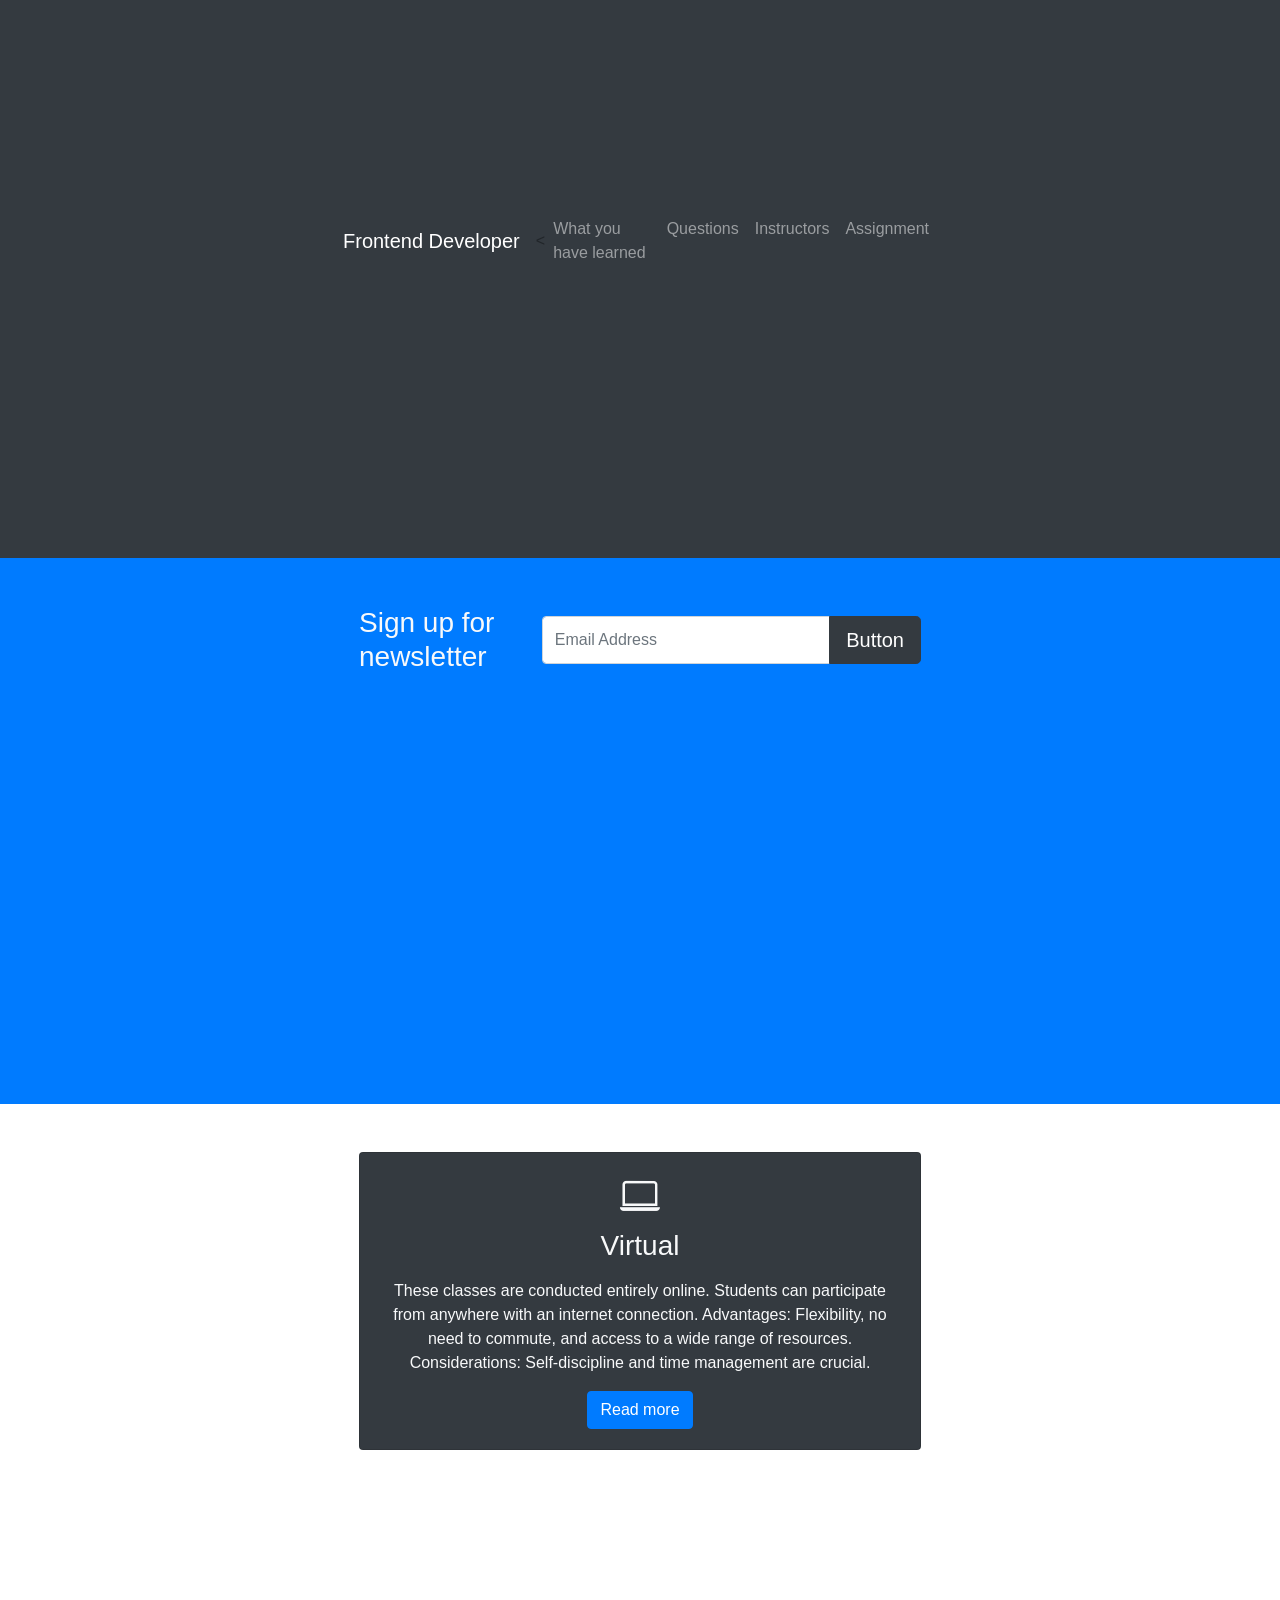
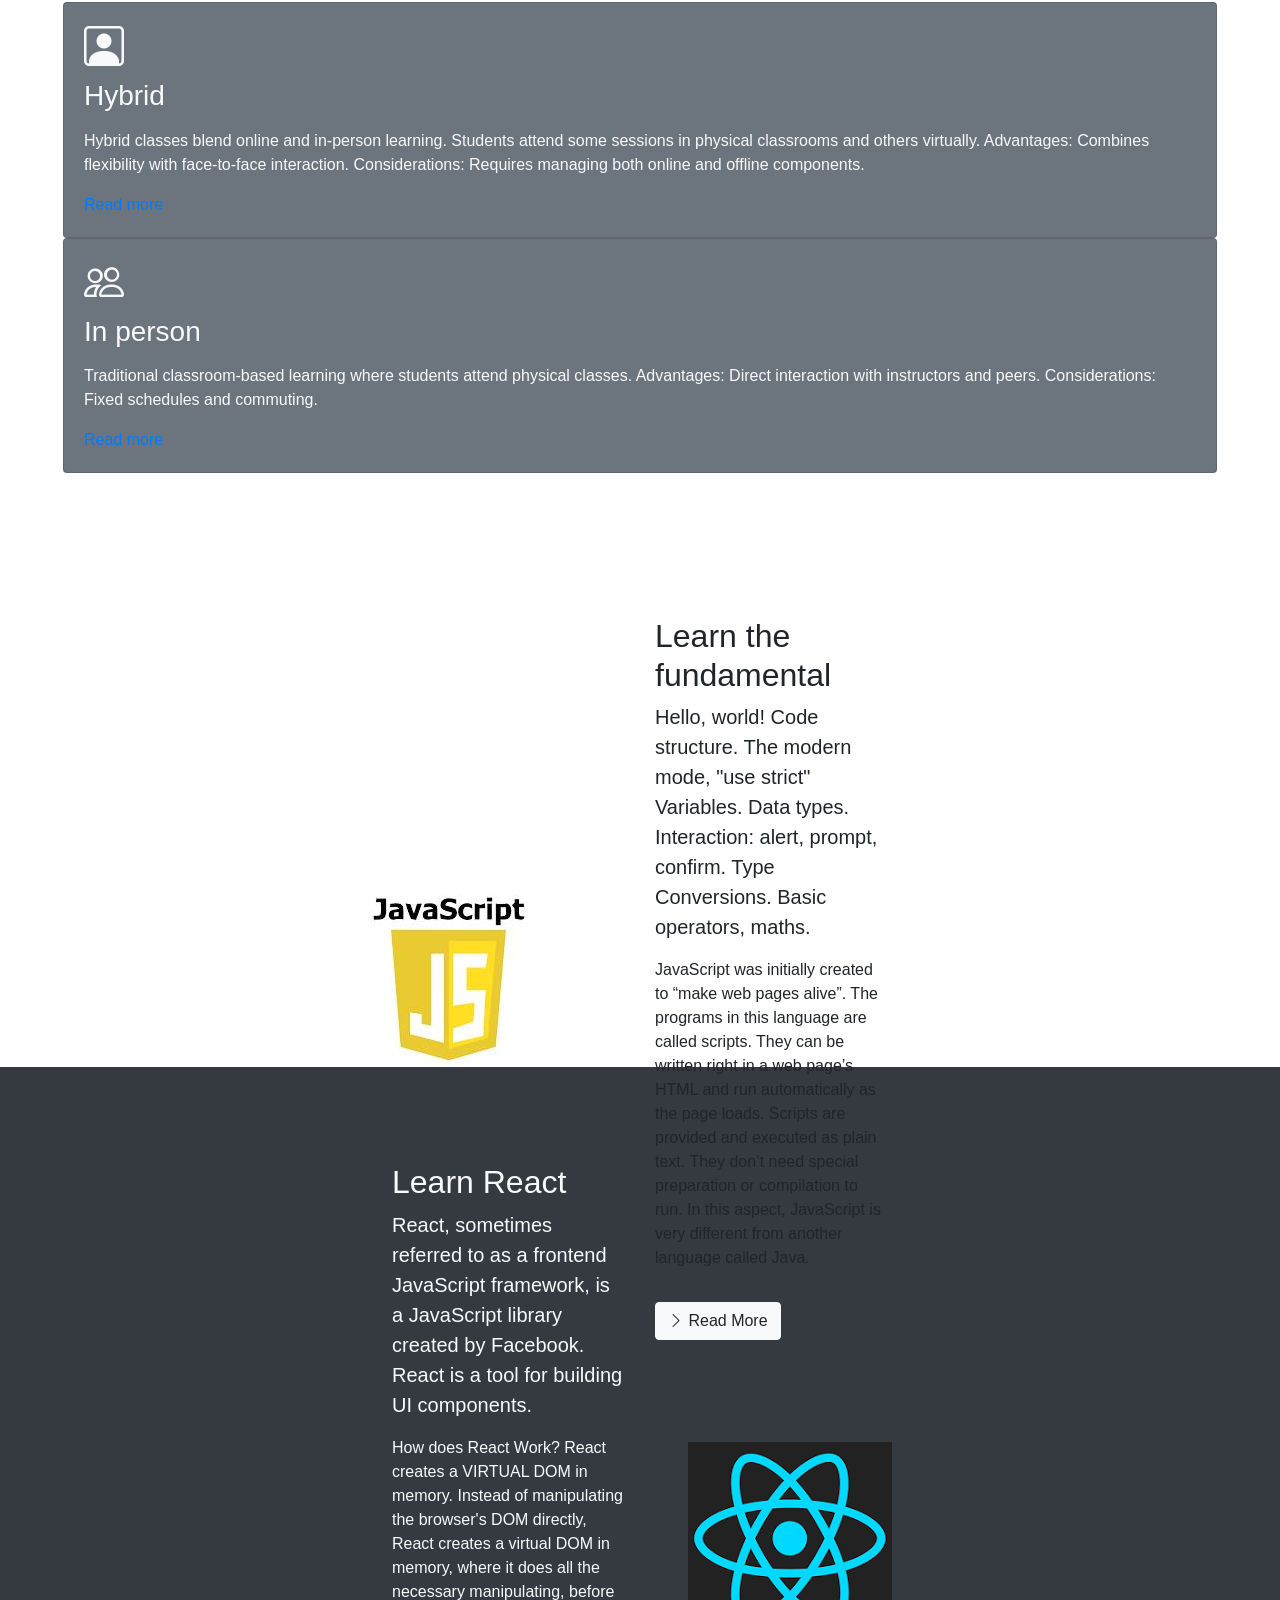
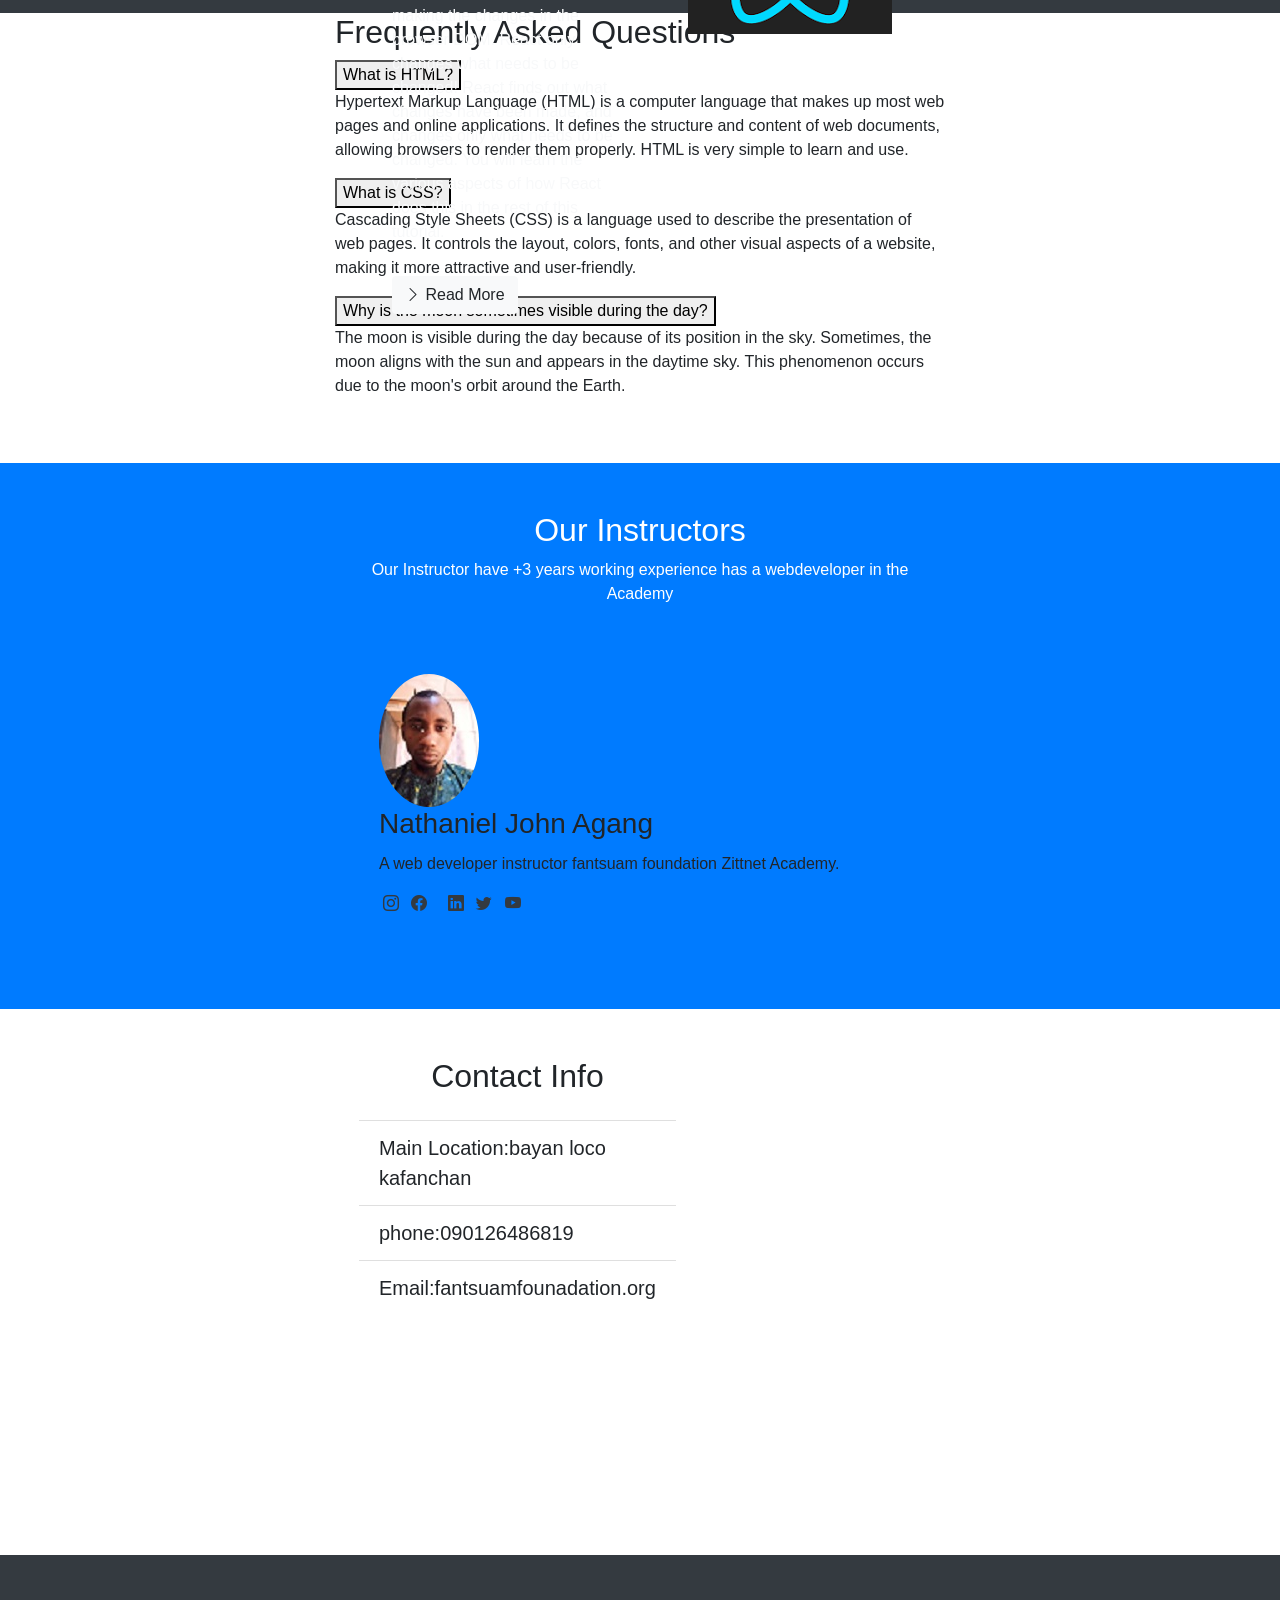
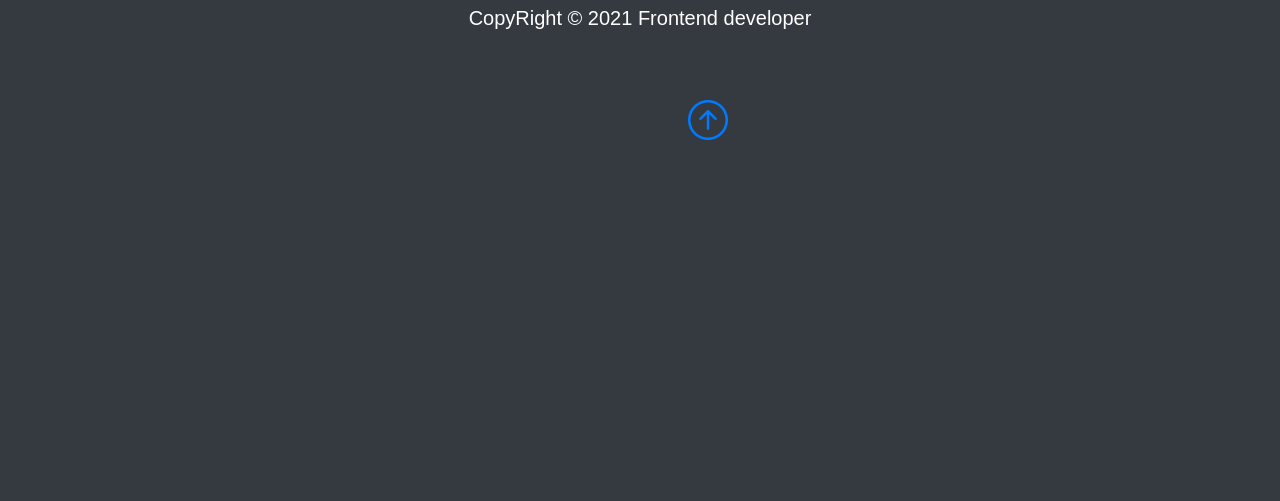
==== index.html @ c85d29e9 "Update index.html" ====
<!DOCTYPE html>
<html lang="en">
<head>
    <meta charset="UTF-8">
    <meta name="viewport" content="width=device-width, initial-scale=1.0">
    <link rel="stylesheet" href="https://cdn.jsdelivr.net/npm/bootstrap@4.1.3/dist/css/bootstrap.min.css" integrity="sha384-MCw98/SFnGE8fJT3GXwEOngsV7Zt27NXFoaoApmYm81iuXoPkFOJwJ8ERdknLPMO" crossorigin="anonymous">
<link rel="stylesheet" href="https://cdn.jsdelivr.net/npm/bootstrap-icons@1.3.0/font/bootstrap-icons.css">
    <link rel="stylesheet" href="style.css">
    <title>My First webpage</title>
</head>
<body>
    <nav class="navbar navbar-expand-lg bg-dark navbar-dark py-3 fixed-top">
        <div class="container">
            <a href="#" class="navbar-brand">Frontend Developer</a>
            <
            <div  id="navmenu">
                <ul class="navbar-nav ms-auto">
                    <li class="nav-item">
                        <a href="#learn" class="nav-link">What you have learned</a>
                    </li>
                    <li class="nav-item">
                        <a href="#Questions" class="nav-link">Questions</a>
                    </li>
                    <li class="nav-item">
                        <a href="#Instructors" class="nav-link">Instructors</a>
                    </li>
                     <li class="nav-item">
                        <a href="ASSIGNMENT.docx" class="nav-link">Assignment</a>
                    </li>
                </li>
                </ul>
            </div>
        </div>
    </nav>

    <Section class="bg-dark text-light p-5 p-lg-0 pt-lg-5 text-center text-sm-start">
        <div class="container">
            <div class="d-sm-flex align-items-center justify-content-between">
                <di>
                    <h1>Become a <span class="text-warning">Web Developer</span> </h1>
               <p class="lead">We focus on teaching students the fundamental of  the latest and great technologies to prepare on their first dev role</p>
               <a class="btn btn-primary btn-lg my-4 " data-bs-toggle="modal" href="studen-register-form.html">Start enrollment</a>
            </di>
                <img  class="img-fluid w-50 d-none d-sm-block" src="computer.jpg">
            </div>
            
        </div>
    </Section>
    <section class="bg-primary text-light p-5">
        <div class="container">
            <div class="d-md-flex justify-content-between align-items-center">
                <h3 class="mb-3 mb-md-0">Sign up for newsletter</h3>
                <div class="input-group news-input">
                    <input type="text" class="form-control" placeholder="Email Address">
                    <div class="input-group-append">
                      <button class="btn btn-dark btn-lg" type="button" >Button</button>
                    </div>
            </div>
        </div>
    </section>
    <section class="p-5">
        <div class="container">
            <div class="row text-center g-10">
                <div class="col md">
                    <div class="card bg-dark text-light">
                        <div class="card-body">
                            <div class="h1">
                                <i class="bi bi-laptop mb-3"></i>
                            </div>
                            <h3 class="card-title mb-3">Virtual</h3>
                            <p class="card-text">
                                These classes are conducted entirely online. Students can participate from anywhere with an internet connection.
    Advantages: Flexibility, no need to commute, and access to a wide range of resources.
    Considerations: Self-discipline and time management are crucial.
                            </p>
                            <a href="#"class="btn btn-primary">Read more</a>
                        </div>
                    </div>
                    </div>
    
                        </div>
                    </div>
                </div>
                <div class="col md">
                    <div class="card bg-secondary text-light">
                        <div class="card-body">
                            <div class="h1">
                                <i class="bi bi-person-square mb-3"></i>
                            </div>
                            <h3 class="card-title mb-3">Hybrid</h3>
                            <p class="card-text">
                                Hybrid classes blend online and in-person learning. Students attend some sessions in physical classrooms and others virtually.
Advantages: Combines flexibility with face-to-face interaction.
Considerations: Requires managing both online and offline components.
                            </p>
                            <a href=" class="btn btn-dark">Read more</a>
                        </div>
                    </div>
                    </div>
                </div>

                        </div>
                    </div>
                </div>
                <div class="col md">
                    <div class="card bg-secondary text-light">
                        <div class="card-body">
                            <div class="h1">
                                <i class="bi bi-people mb-3"></i>
                            </div>
                            <h3 class="card-title mb-3">In person</h3>
                            <p class="card-text">
                                Traditional classroom-based learning where students attend physical classes.
Advantages: Direct interaction with instructors and peers.
Considerations: Fixed schedules and commuting.
                            </p>
                            <a href=" class="btn btn-dark">Read more</a>

                        </div>
                    </div>
                </div>
            </div>
        </div> 
    </section>
    <section id="learn" class="p-5">
<div class="container">
    <div class="row align-items-center justify-content-between">
        <div class="col-md">
            <img src="java script.jpg" class="img-fluid">
        </div>
        <div class="col-md p-5">
            <h2>Learn the fundamental</h2>
            <p class="lead">Hello, world!
                Code structure.
                The modern mode, "use strict"
                Variables.
                Data types.
                Interaction: alert, prompt, confirm.
                Type Conversions.
                Basic operators, maths.</p>
            <p>
                JavaScript was initially created to “make web pages alive”.

The programs in this language are called scripts. They can be written right in a web page’s HTML and run automatically as the page loads.

Scripts are provided and executed as plain text. They don’t need special preparation or compilation to run.

In this aspect, JavaScript is very different from another language called Java.
            </p>
            <a href="" class="btn btn-light mt-3"><i class="bi bi-chevron-right"></i>
                Read More</a>
        </div>
    </div>
</div>
    </section>
    <section id="learn" class="p-5 bg-dark text-light">
        <div class="container">
            <div class="row align-items-center justify-content-between">
                
                <div class="col-md p-5">
                    <h2>Learn React</h2>
                    <p class="lead">React, sometimes referred to as a frontend JavaScript framework, is a JavaScript library created by Facebook.

                        React is a tool for building UI components.</p>
                    <p>
                        How does React Work?
React creates a VIRTUAL DOM in memory.

Instead of manipulating the browser's DOM directly, React creates a virtual DOM in memory, where it does all the necessary manipulating, before making the changes in the browser DOM.

React only changes what needs to be changed!

React finds out what changes have been made, and changes only what needs to be changed.

You will learn the various aspects of how React does this in the rest of this tutorial.
                    </p>
                    <a href="" class="btn btn-light mt-3"><i class="bi bi-chevron-right"></i>
                        Read More</a>
                </div>
                <div class="col-md">
                    <img src="react.png" class="img-fluid">
                </div>
            </div>
        </div>
            </section>
            <div class="container">
                <h2>Frequently Asked Questions</h2>
                <div class="accordion">
                    <div class="accordion-item">
                        <button aria-expanded="false">
                            <span class="accordion-title">What is HTML?</span>
                            <span class="icon" aria-hidden="true"></span>
                        </button>
                        <div class="content">
                            <p>Hypertext Markup Language (HTML) is a computer language that makes up most web pages and online applications. It defines the structure and content of web documents, allowing browsers to render them properly. HTML is very simple to learn and use.</p>
                        </div>
                    </div>
                    <div class="accordion-item">
                        <button aria-expanded="false">
                            <span class="accordion-title">What is CSS?</span>
                            <span class="icon" aria-hidden="true"></span>
                        </button>
                        <div class="content">
                            <p>Cascading Style Sheets (CSS) is a language used to describe the presentation of web pages. It controls the layout, colors, fonts, and other visual aspects of a website, making it more attractive and user-friendly.</p>
                        </div>
                    </div>
                    <div class="accordion-item">
                        <button aria-expanded="false">
                            <span class="accordion-title">Why is the moon sometimes visible during the day?</span>
                            <span class="icon" aria-hidden="true"></span>
                        </button>
                        <div class="content">
                            <p>The moon is visible during the day because of its position in the sky. Sometimes, the moon aligns with the sun and appears in the daytime sky. This phenomenon occurs due to the moon's orbit around the Earth.</p>
                        </div>
                    </div>
                </div>
            </div>
</div>
            </section>
            <section id="instructor" class="bg-primary p-5">
                <div class="container ">
                    <h2 class="text-center text-white">Our Instructors</h2>
                    <p class="text-center text-white mb-5">Our Instructor have +3 years working experience has a webdeveloper in the Academy</p>
                    <div class=" row g-4">
                        <div class="col md-6  >
                            <div class="card bg-light align-items-center">
                                <div class="card-body  ">
                                    <img src="nath.jpg" class="rounded-circle mp-3">
                                    <h3 class="card-title mp-3">Nathaniel John Agang</h3>
                                    <p class="card-text">A web developer instructor fantsuam foundation Zittnet Academy.</p>
                                    <a href="3"><i class="bi bi-instagram text-dark mx-1"></i></a>
                                    <a href="3"><i class="bi bi-facebook text-dark mx-1"></i></a>
                                    <a href="3"><i class="bi bi-Emailtext-dark mx-1"></i></a>
                                    <a href="3"><i class="bi bi-linkedin text-dark mx-1"></i></a>
                                    <a href="3"><i class="bi bi-twitter text-dark mx-1"></i></a>
                                    <a href="3"><i class="bi bi-youtube text-dark mx-1"></i></a>
                                </div>
                            </div>
                        </div>
                    </div>
                </div>
            </section>
            <Section class="p-5">
                <div class="container">
                    <div class="row g-4">
                        <div class="col-md">
                            <h2 class="text-center mb-4">Contact Info</h2>
                            <ul class="list-group list-group-flush lead">
                                <li class="list-group-item">
                                    <span class="Fw-bold">Main Location:</span>bayan loco kafanchan
                                </li>
                                <li class="list-group-item">
                                    <span class="Fw-bold">phone:</span>090126486819
                                </li>
                                <li class="list-group-item">
                                    <span class="fw-bold">Email:</span>fantsuamfounadation.org
                                </li>
                            </ul>
                        </div>
                        <div class="col-md">

                        </div>
                    </div>
                </div>
            </Section>
            <footer class="p-5 bg-dark text-white text-center position-realtive">
                <div class="container">
                    <p class="lead">CopyRight &copy; 2021 Frontend developer</p>
                    <a href="#" class="position-absolute bottom-0 end-0 p-5">
                        <i class="bi bi-arrow-up-circle h1"></i>
                    </a>
                </div>
            </footer>
            
            
    <script src="https://code.jquery.com/jquery-3.3.1.slim.min.js" integrity="sha384-q8i/X+965DzO0rT7abK41JStQIAqVgRVzpbzo5smXKp4YfRvH+8abtTE1Pi6jizo" crossorigin="anonymous"></script>
<script src="https://cdn.jsdelivr.net/npm/popper.js@1.14.3/dist/umd/popper.min.js" integrity="sha384-ZMP7rVo3mIykV+2+9J3UJ46jBk0WLaUAdn689aCwoqbBJiSnjAK/l8WvCWPIPm49" crossorigin="anonymous"></script>
<script src="https://cdn.jsdelivr.net/npm/bootstrap@4.1.3/dist/js/bootstrap.min.js" integrity="sha384-ChfqqxuZUCnJSK3+MXmPNIyE6ZbWh2IMqE241rYiqJxyMiZ6OW/JmZQ5stwEULTy" crossorigin="anonymous"></script>
</body>
</html>
---- style.css ----
@media(min-width:768px){
    .news-letter{
        width: 50%;
    }
    .container{
        width: 50%;
        height: 50vh;
}
body::before{
    display: block;
    content: '';
    height: 60px;
}
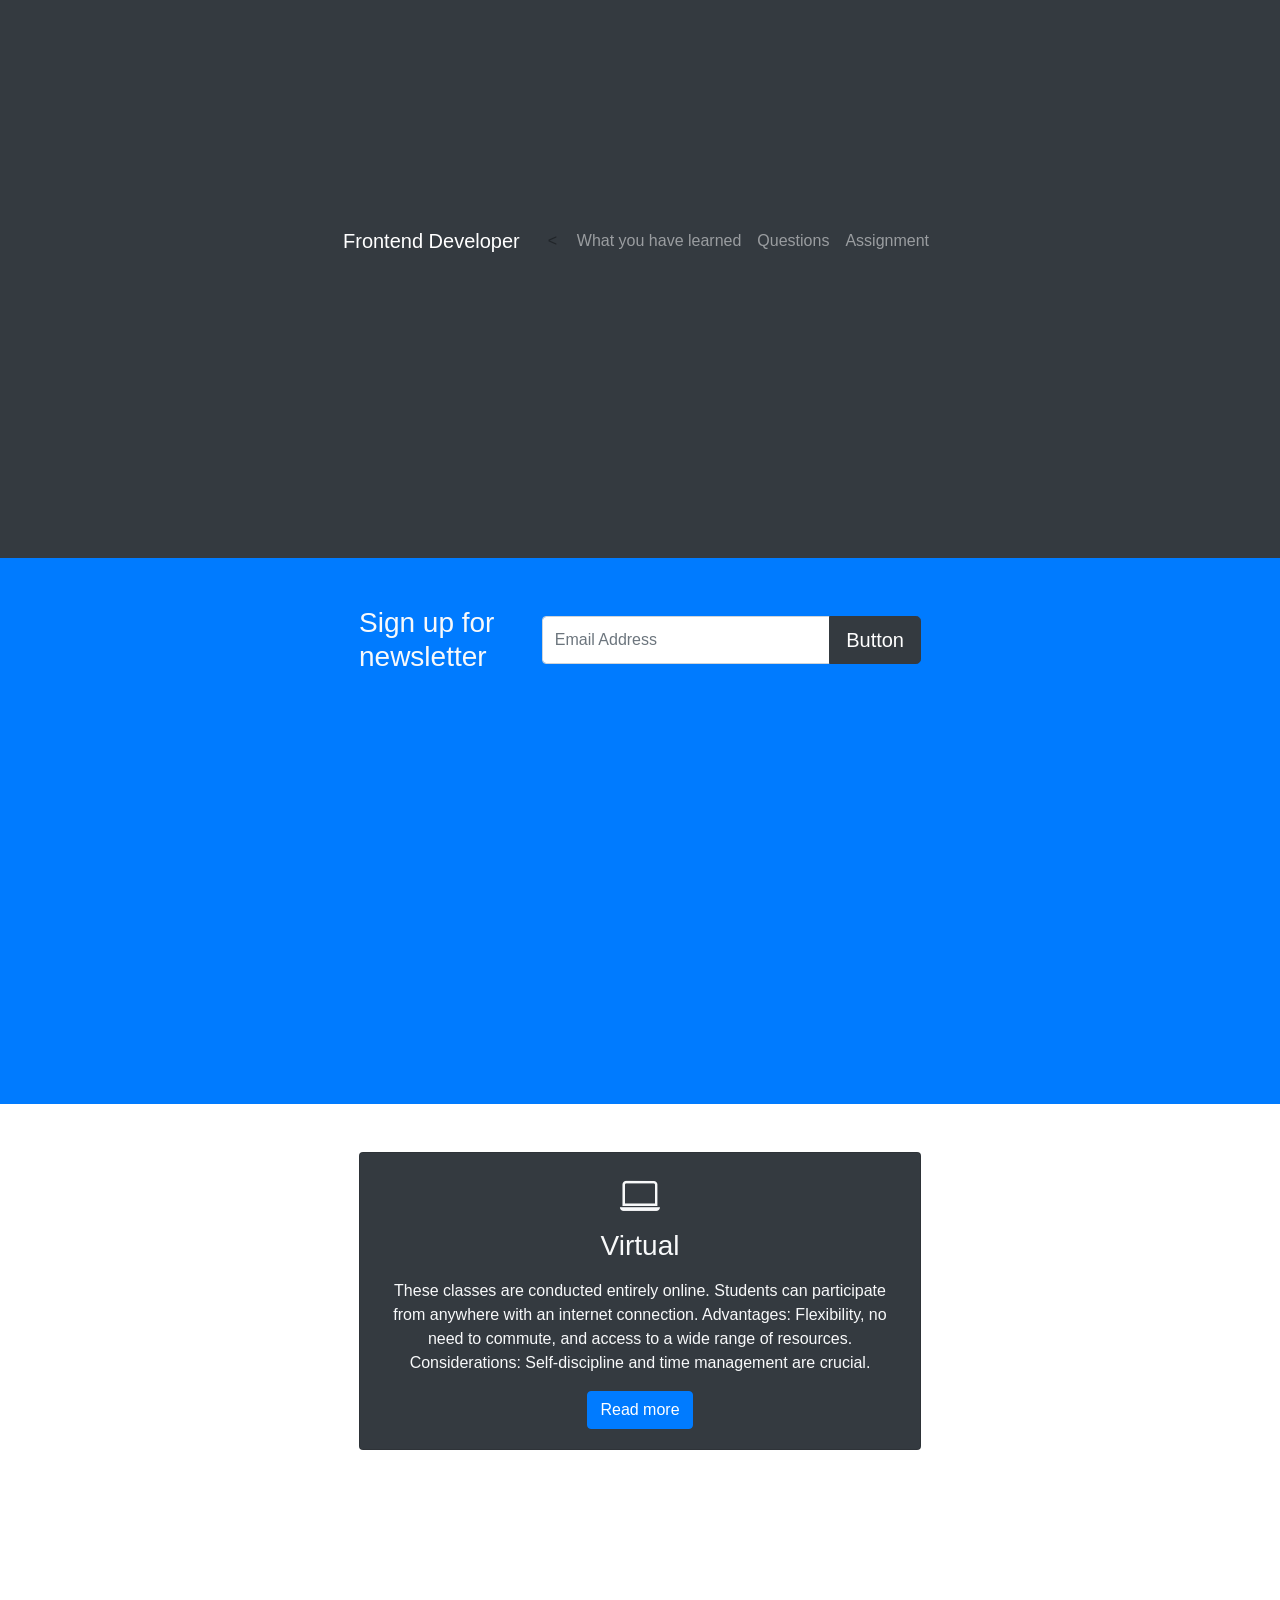
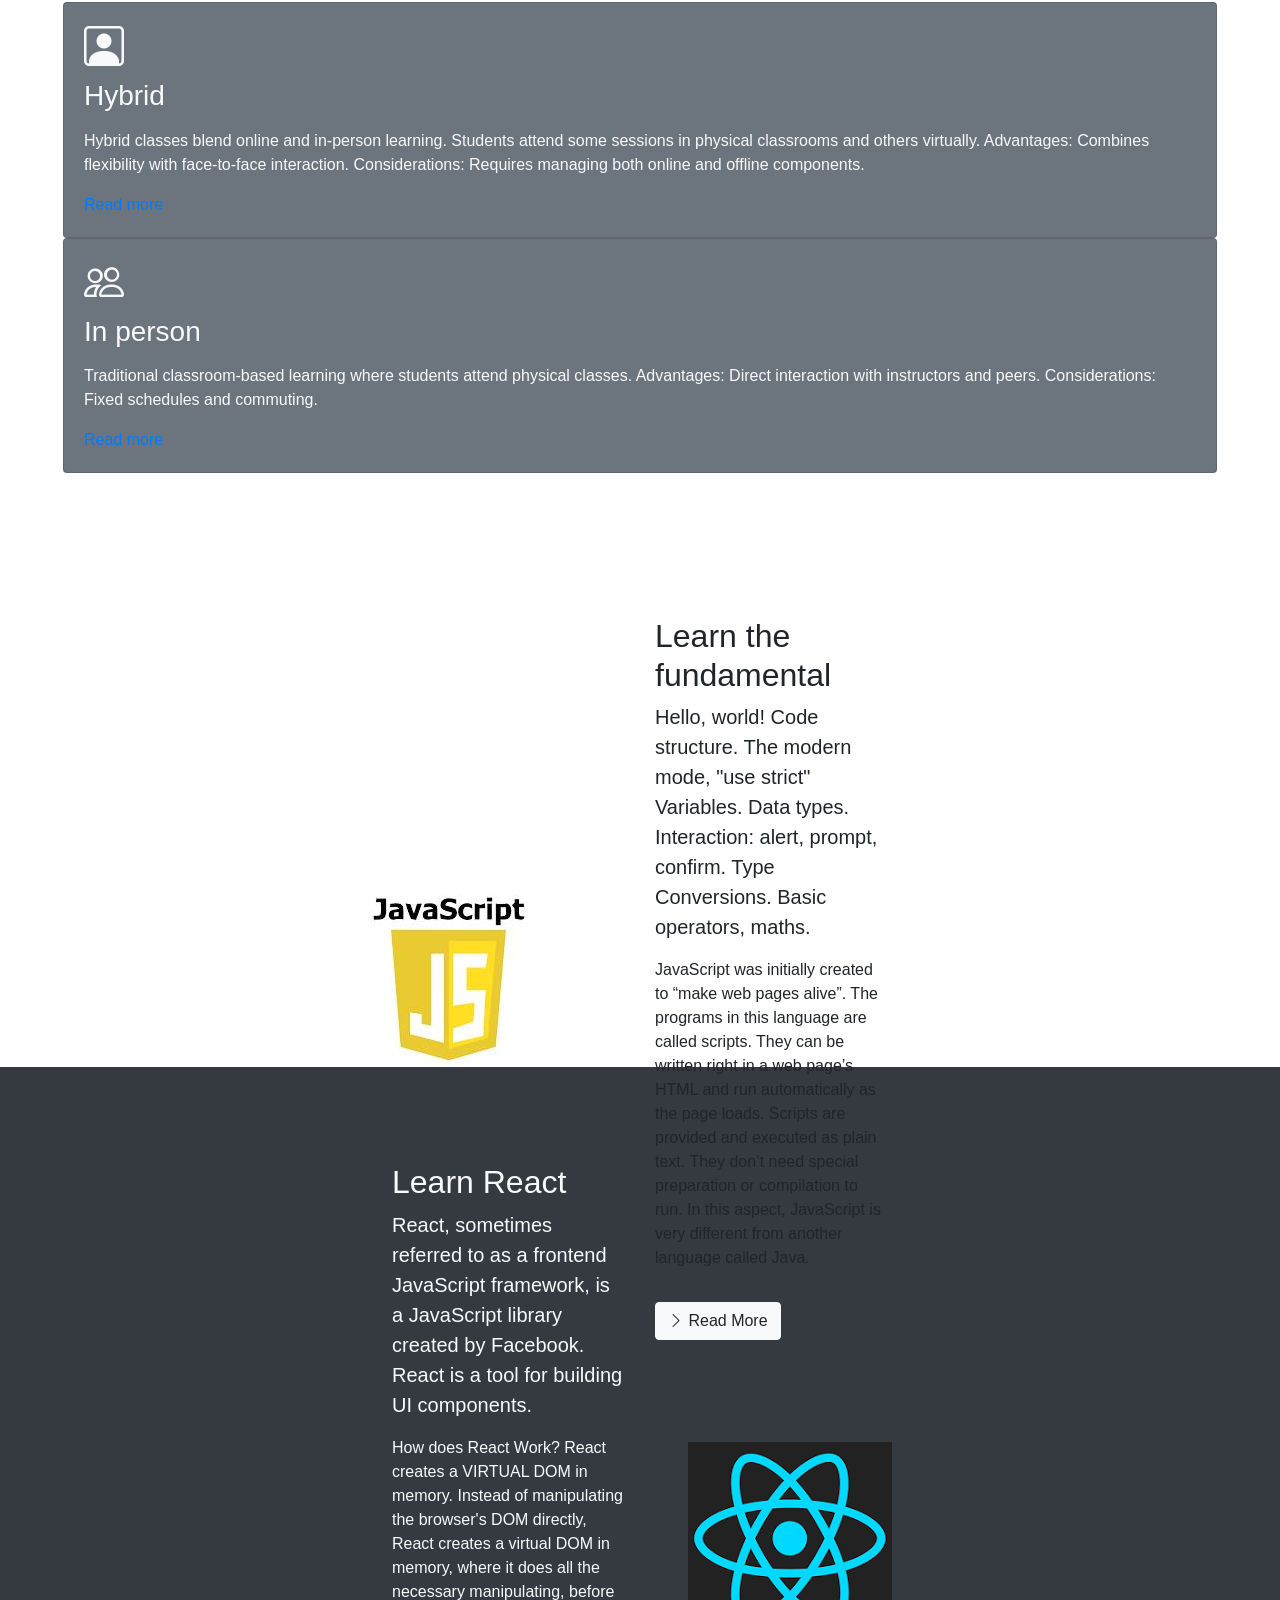
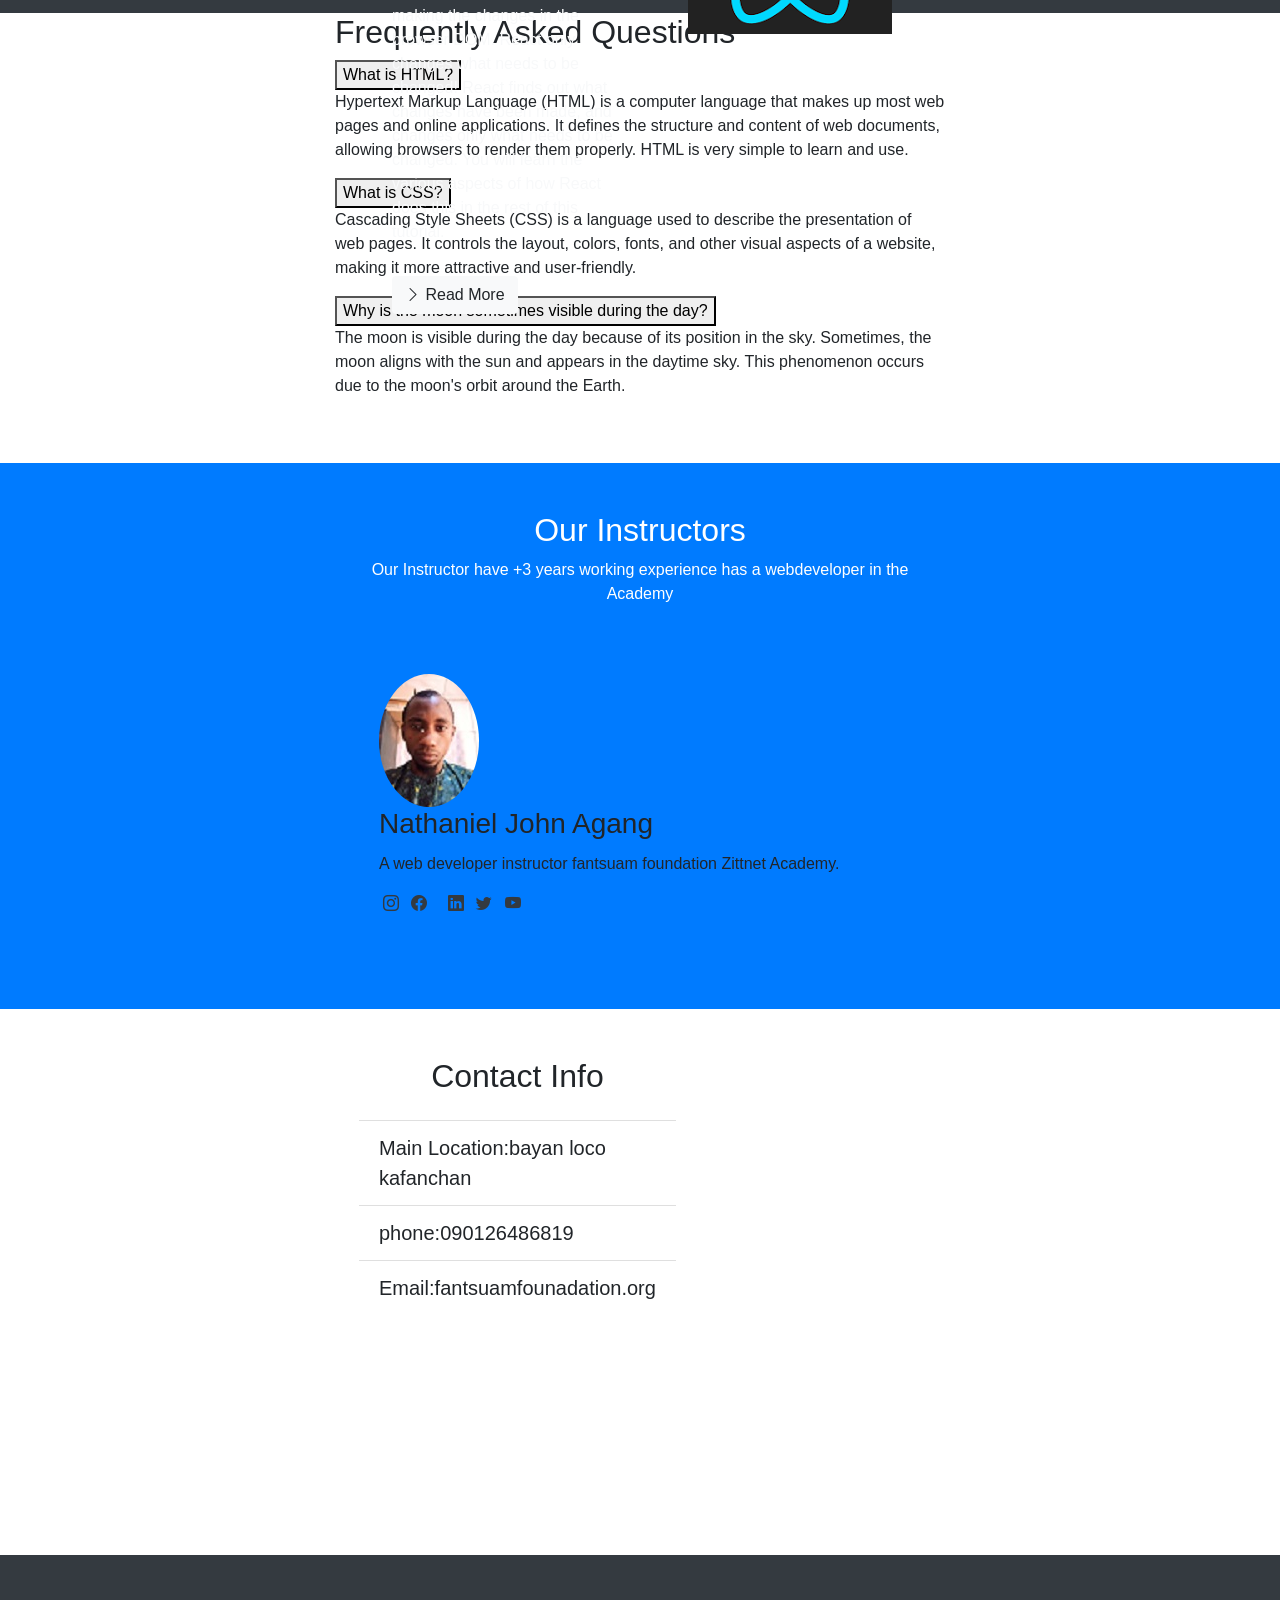
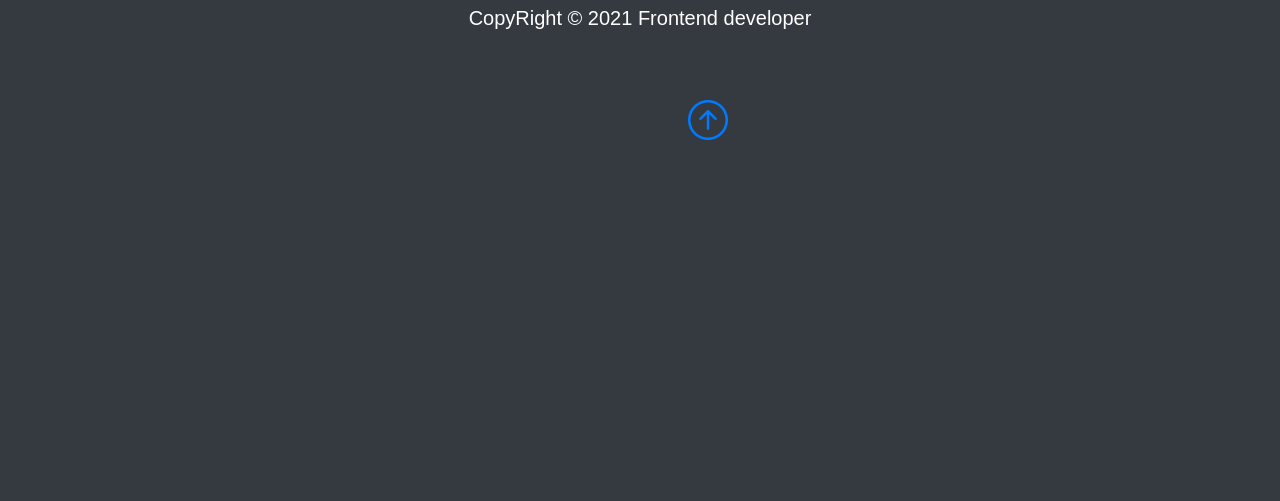
==== commit 8c89dd8a: "Update index.html" ====
--- a/index.html
+++ b/index.html
@@ -19,12 +19,7 @@
                         <a href="#learn" class="nav-link">What you have learned</a>
                     </li>
                     <li class="nav-item">
-                        <a href="#Questions" class="nav-link">Questions</a>
-                    </li>
-                    <li class="nav-item">
-                        <a href="#Instructors" class="nav-link">Instructors</a>
-                    </li>
-                     <li class="nav-item">
+                        <a href="#Questions" class="nav-link">Questions</a> <li class="nav-item">
                         <a href="ASSIGNMENT.docx" class="nav-link">Assignment</a>
                     </li>
                 </li>
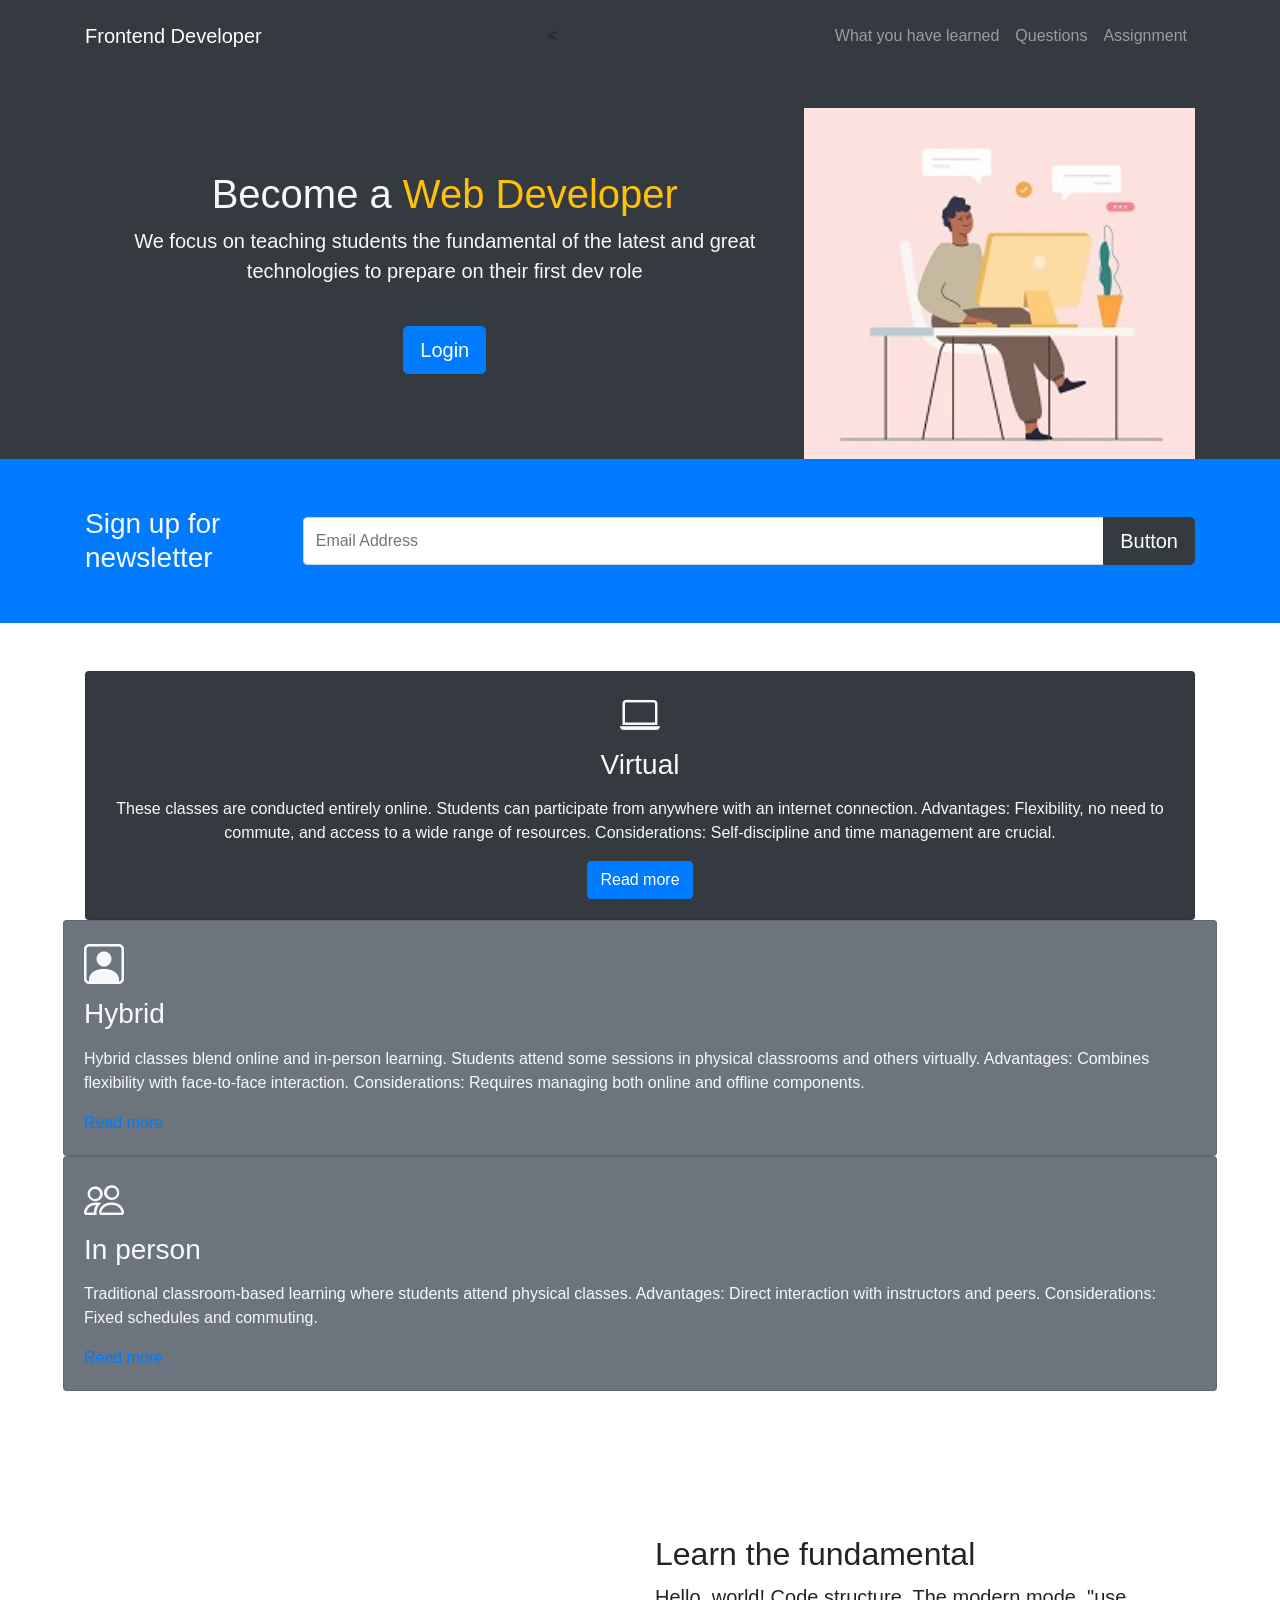
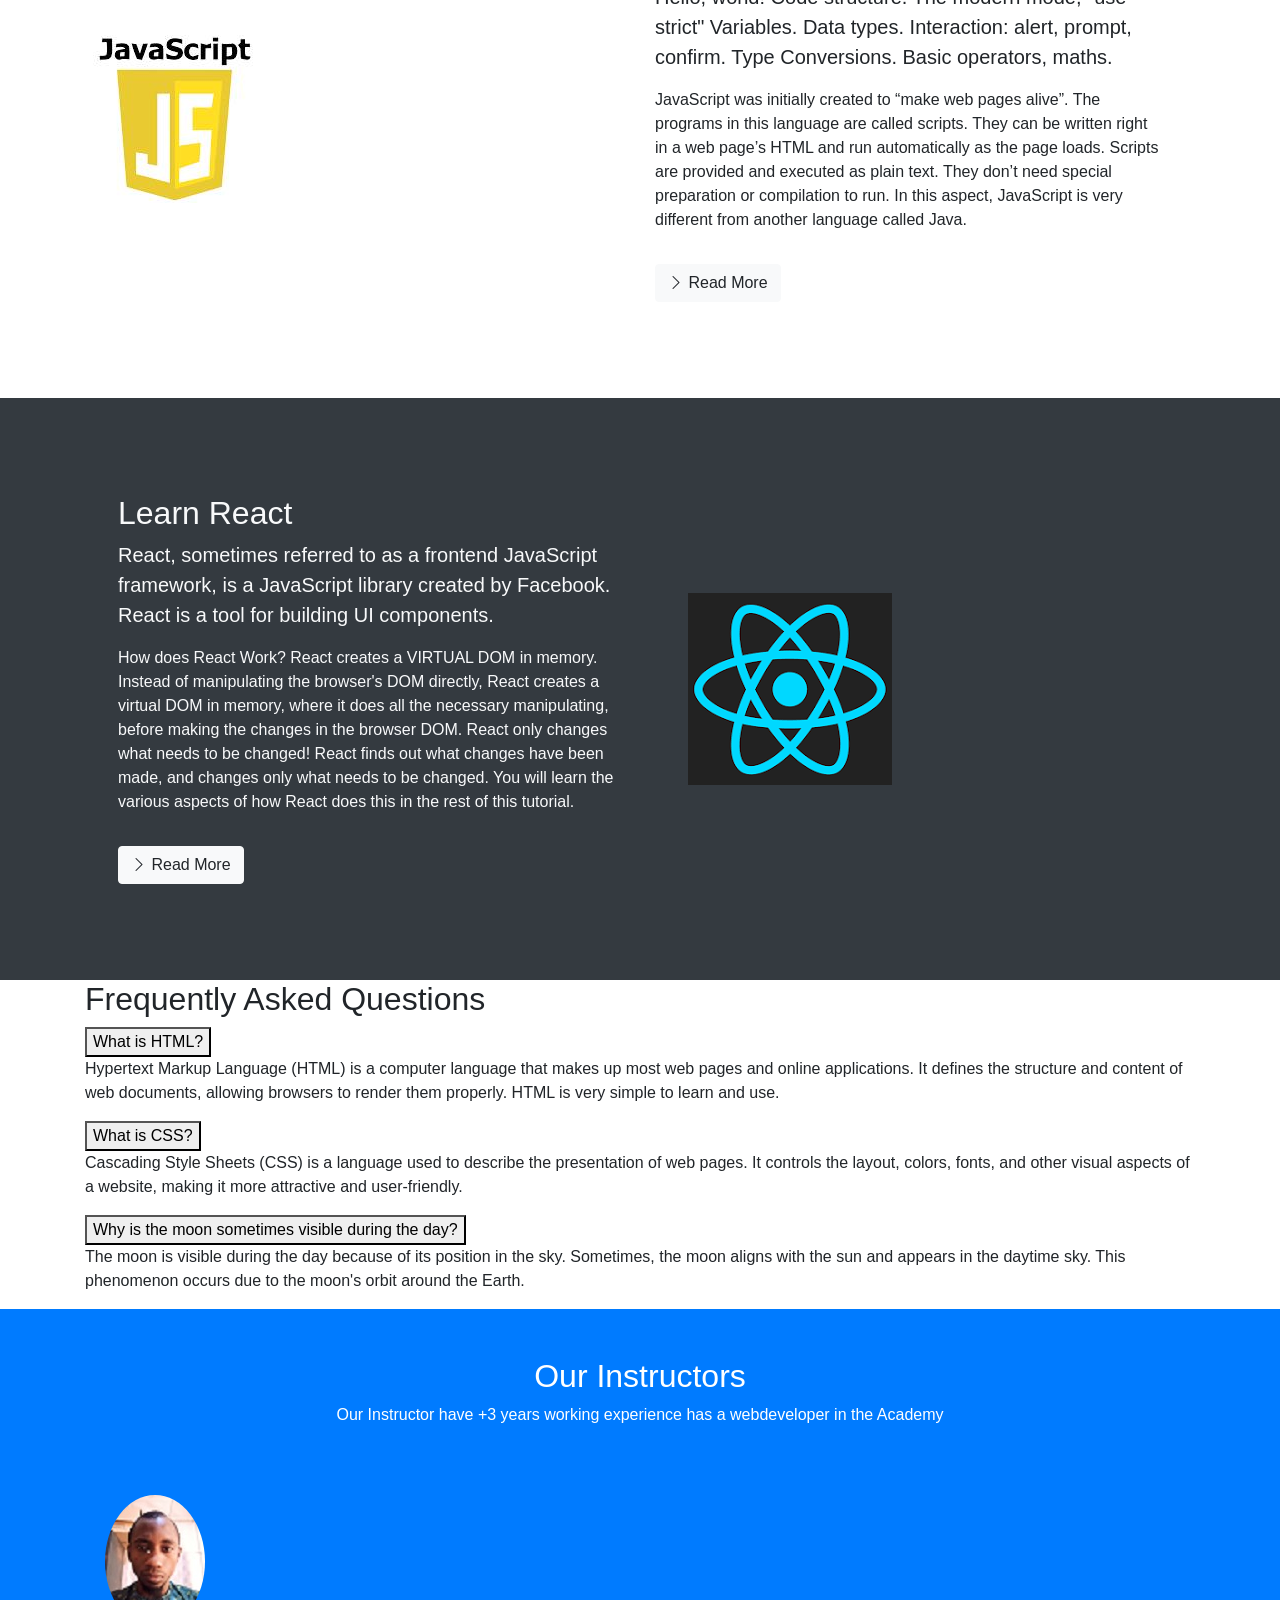
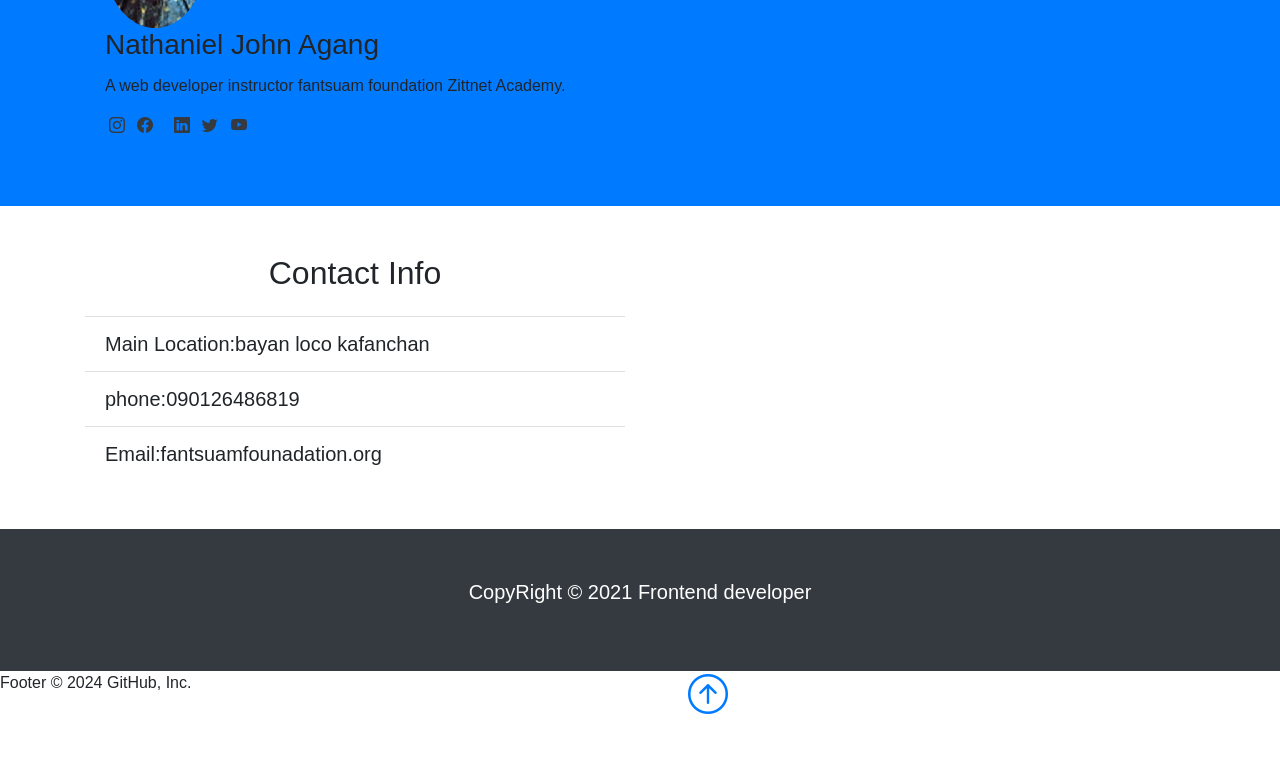
==== commit b6190258: "Update index.html" ====
--- a/index.html
+++ b/index.html
@@ -34,7 +34,7 @@
                 <di>
                     <h1>Become a <span class="text-warning">Web Developer</span> </h1>
                <p class="lead">We focus on teaching students the fundamental of  the latest and great technologies to prepare on their first dev role</p>
-               <a class="btn btn-primary btn-lg my-4 " data-bs-toggle="modal" href="studen-register-form.html">Start enrollment</a>
+               <a class="btn btn-primary btn-lg my-4 " data-bs-toggle="modal" href="signup-login.html">Login</a>
             </di>
                 <img  class="img-fluid w-50 d-none d-sm-block" src="computer.jpg">
             </div>
@@ -273,3 +273,5 @@
 <script src="https://cdn.jsdelivr.net/npm/bootstrap@4.1.3/dist/js/bootstrap.min.js" integrity="sha384-ChfqqxuZUCnJSK3+MXmPNIyE6ZbWh2IMqE241rYiqJxyMiZ6OW/JmZQ5stwEULTy" crossorigin="anonymous"></script>
 </body>
 </html>
+Footer
+© 2024 GitHub, Inc.
--- a/style.css
+++ b/style.css
@@ -2,10 +2,6 @@
     .news-letter{
         width: 50%;
     }
-    .container{
-        width: 50%;
-        height: 50vh;
-}
 body::before{
     display: block;
     content: '';
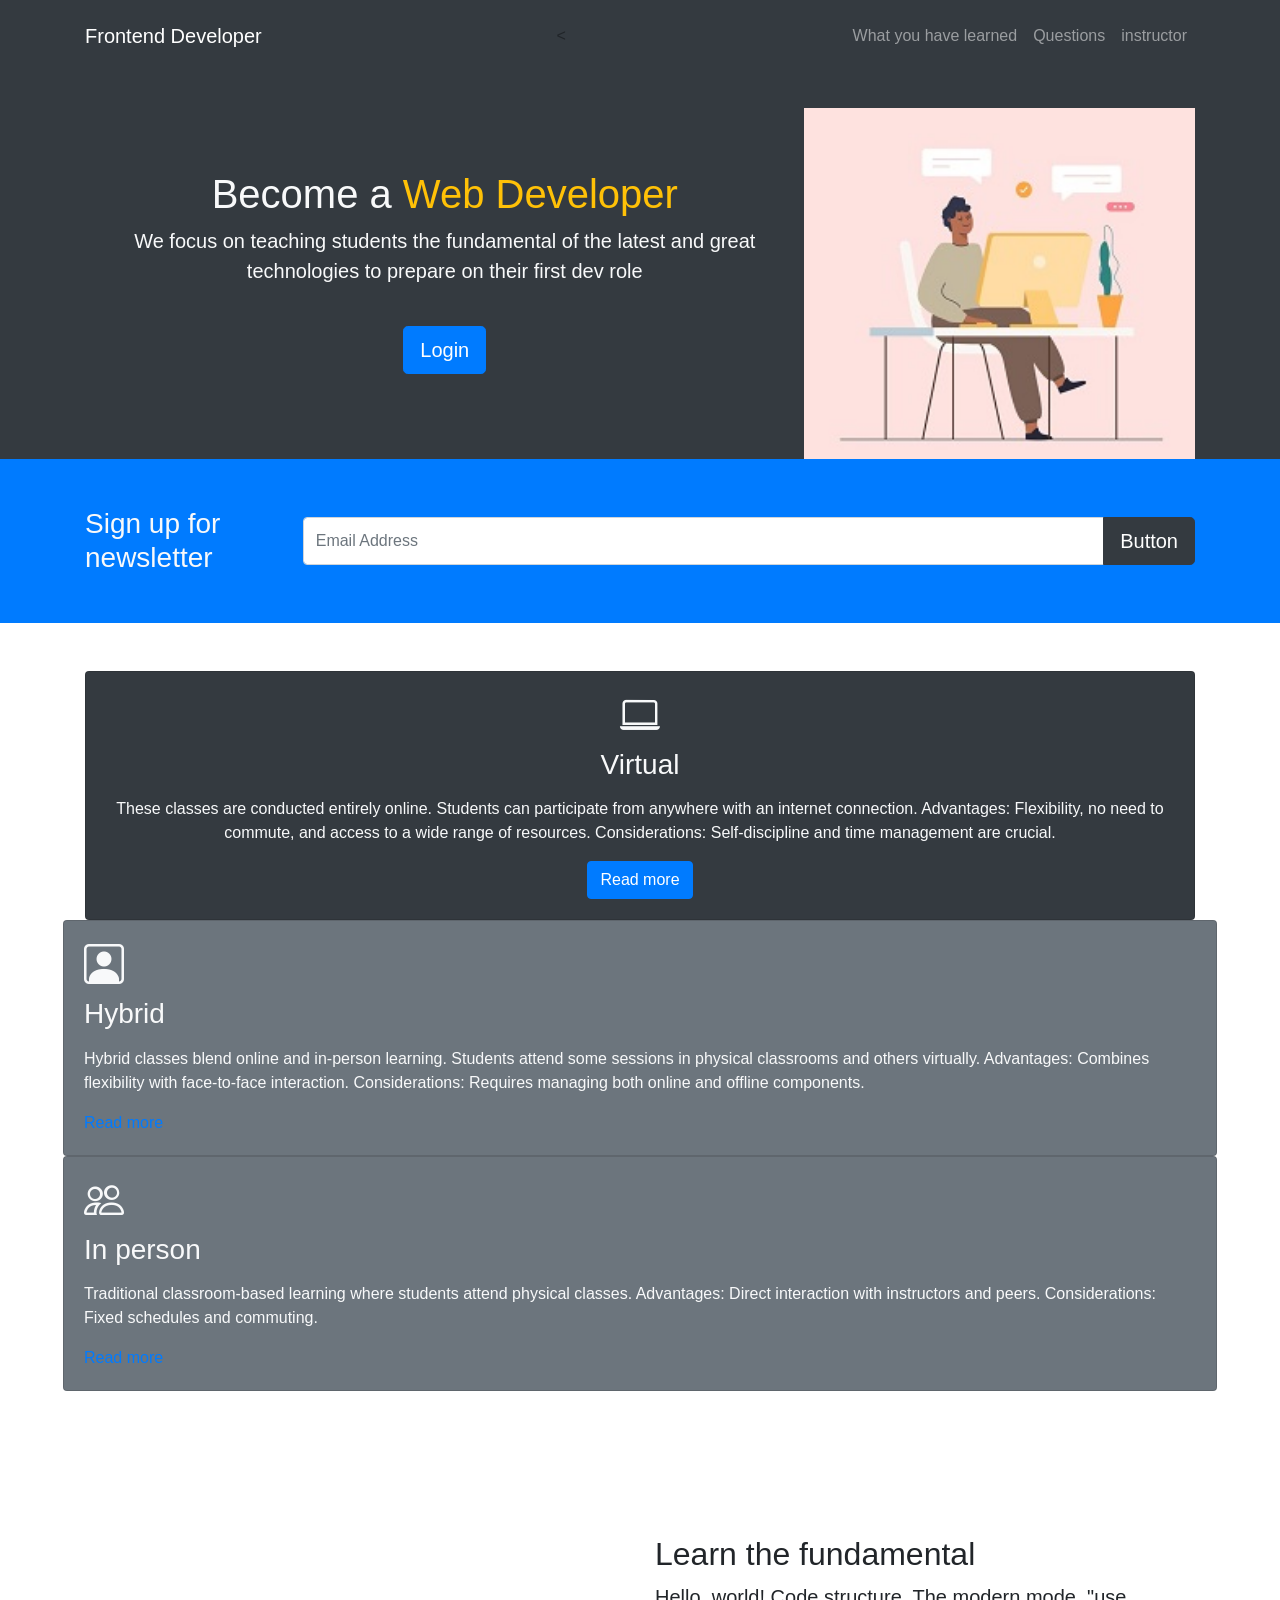
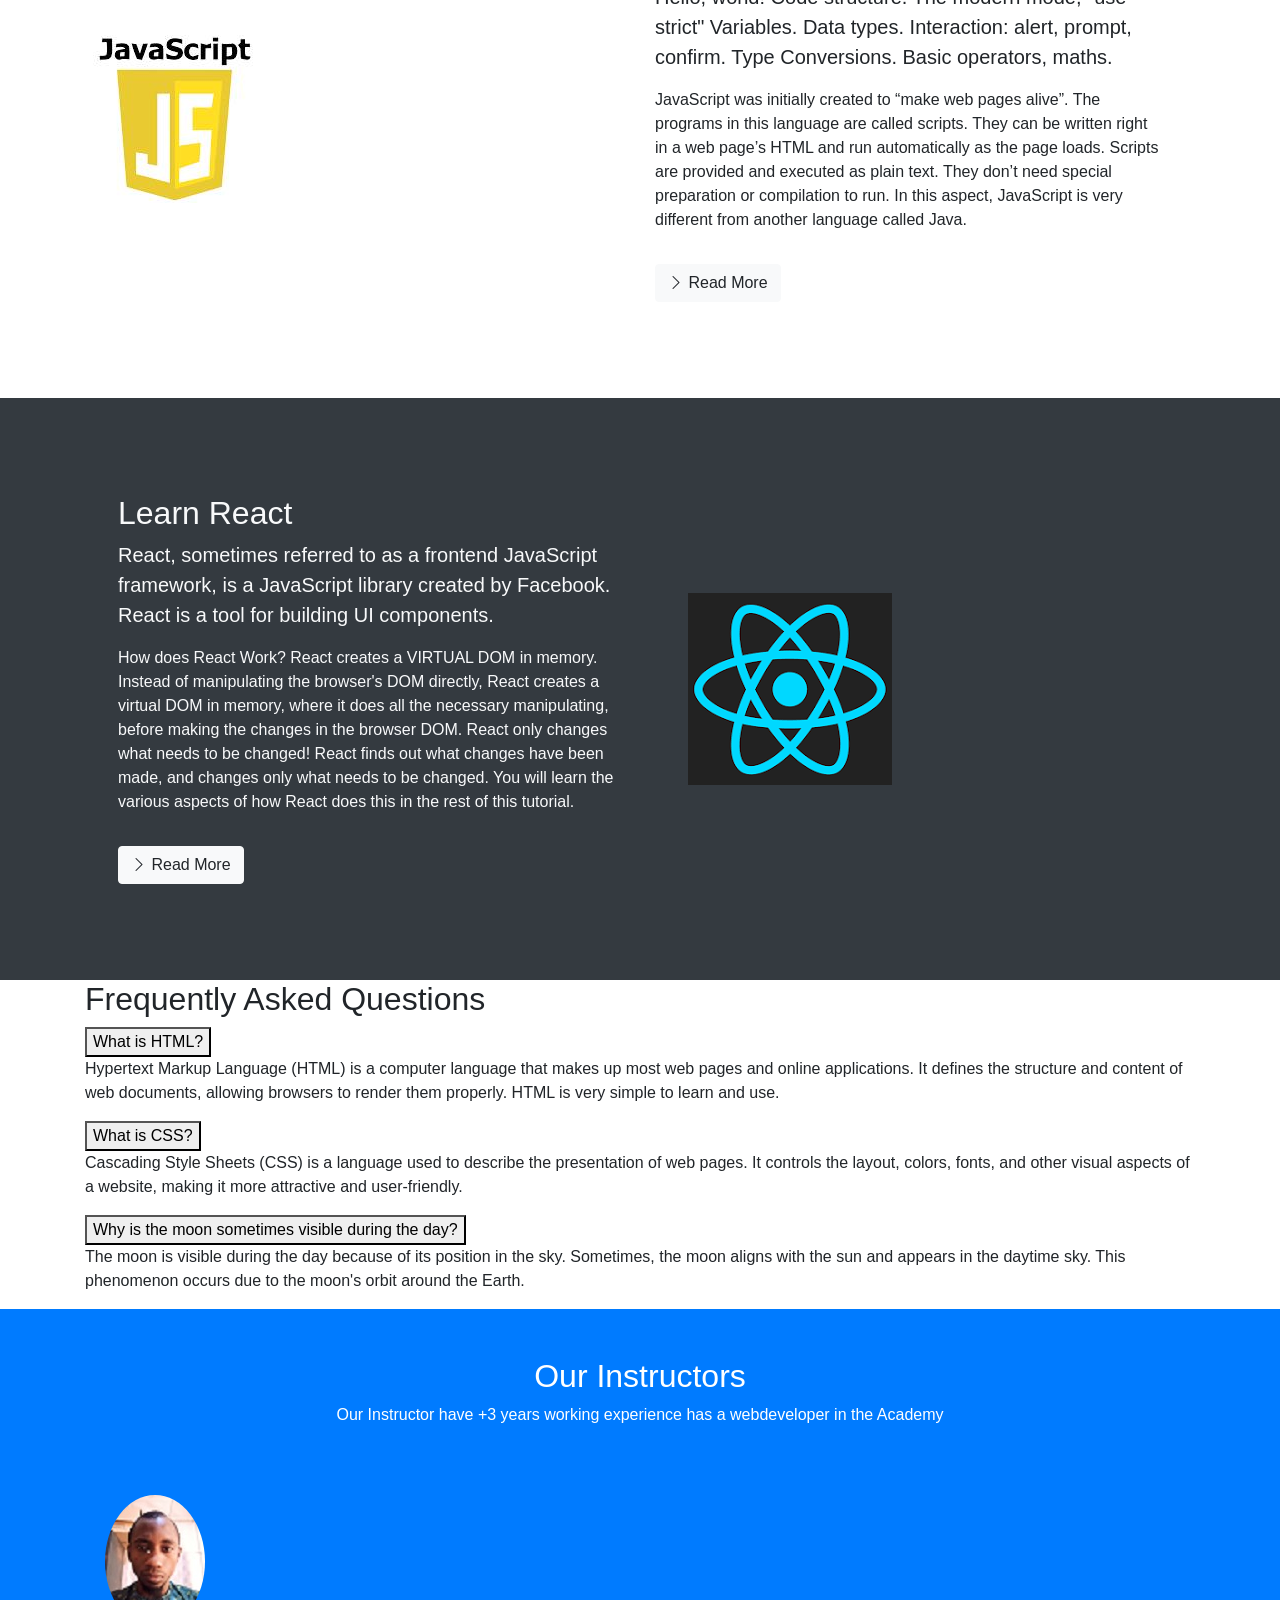
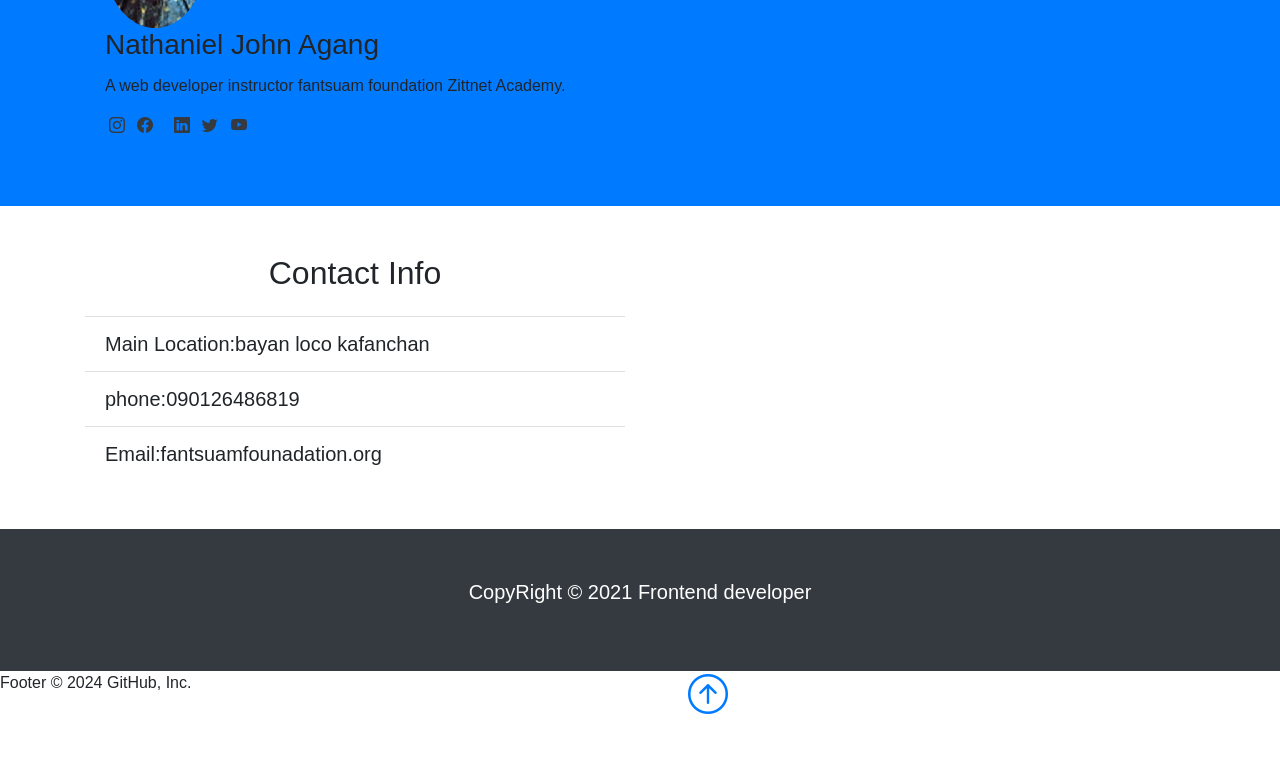
==== commit ebfe96a5: "Update index.html" ====
--- a/index.html
+++ b/index.html
@@ -20,7 +20,7 @@
                     </li>
                     <li class="nav-item">
                         <a href="#Questions" class="nav-link">Questions</a> <li class="nav-item">
-                        <a href="ASSIGNMENT.docx" class="nav-link">Assignment</a>
+                        <a href="#instructors" class="nav-link">instructor</a>
                     </li>
                 </li>
                 </ul>
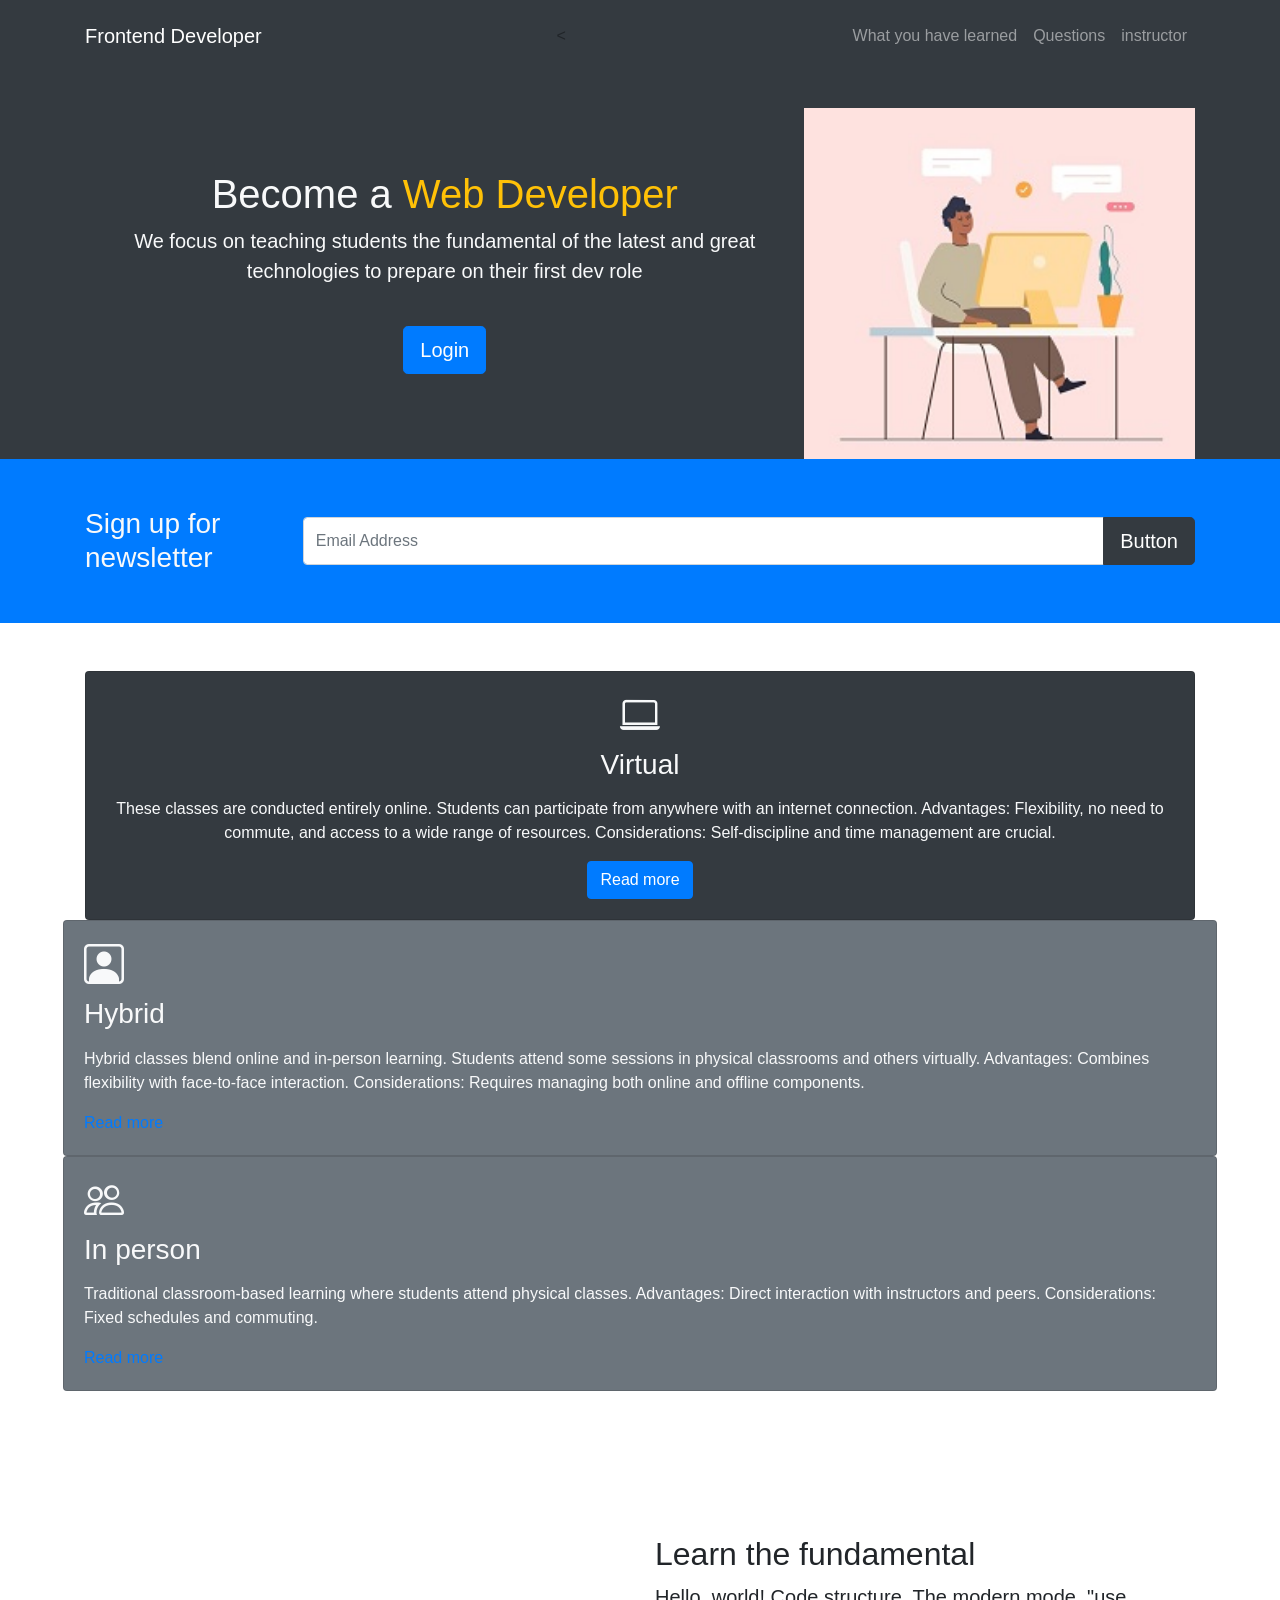
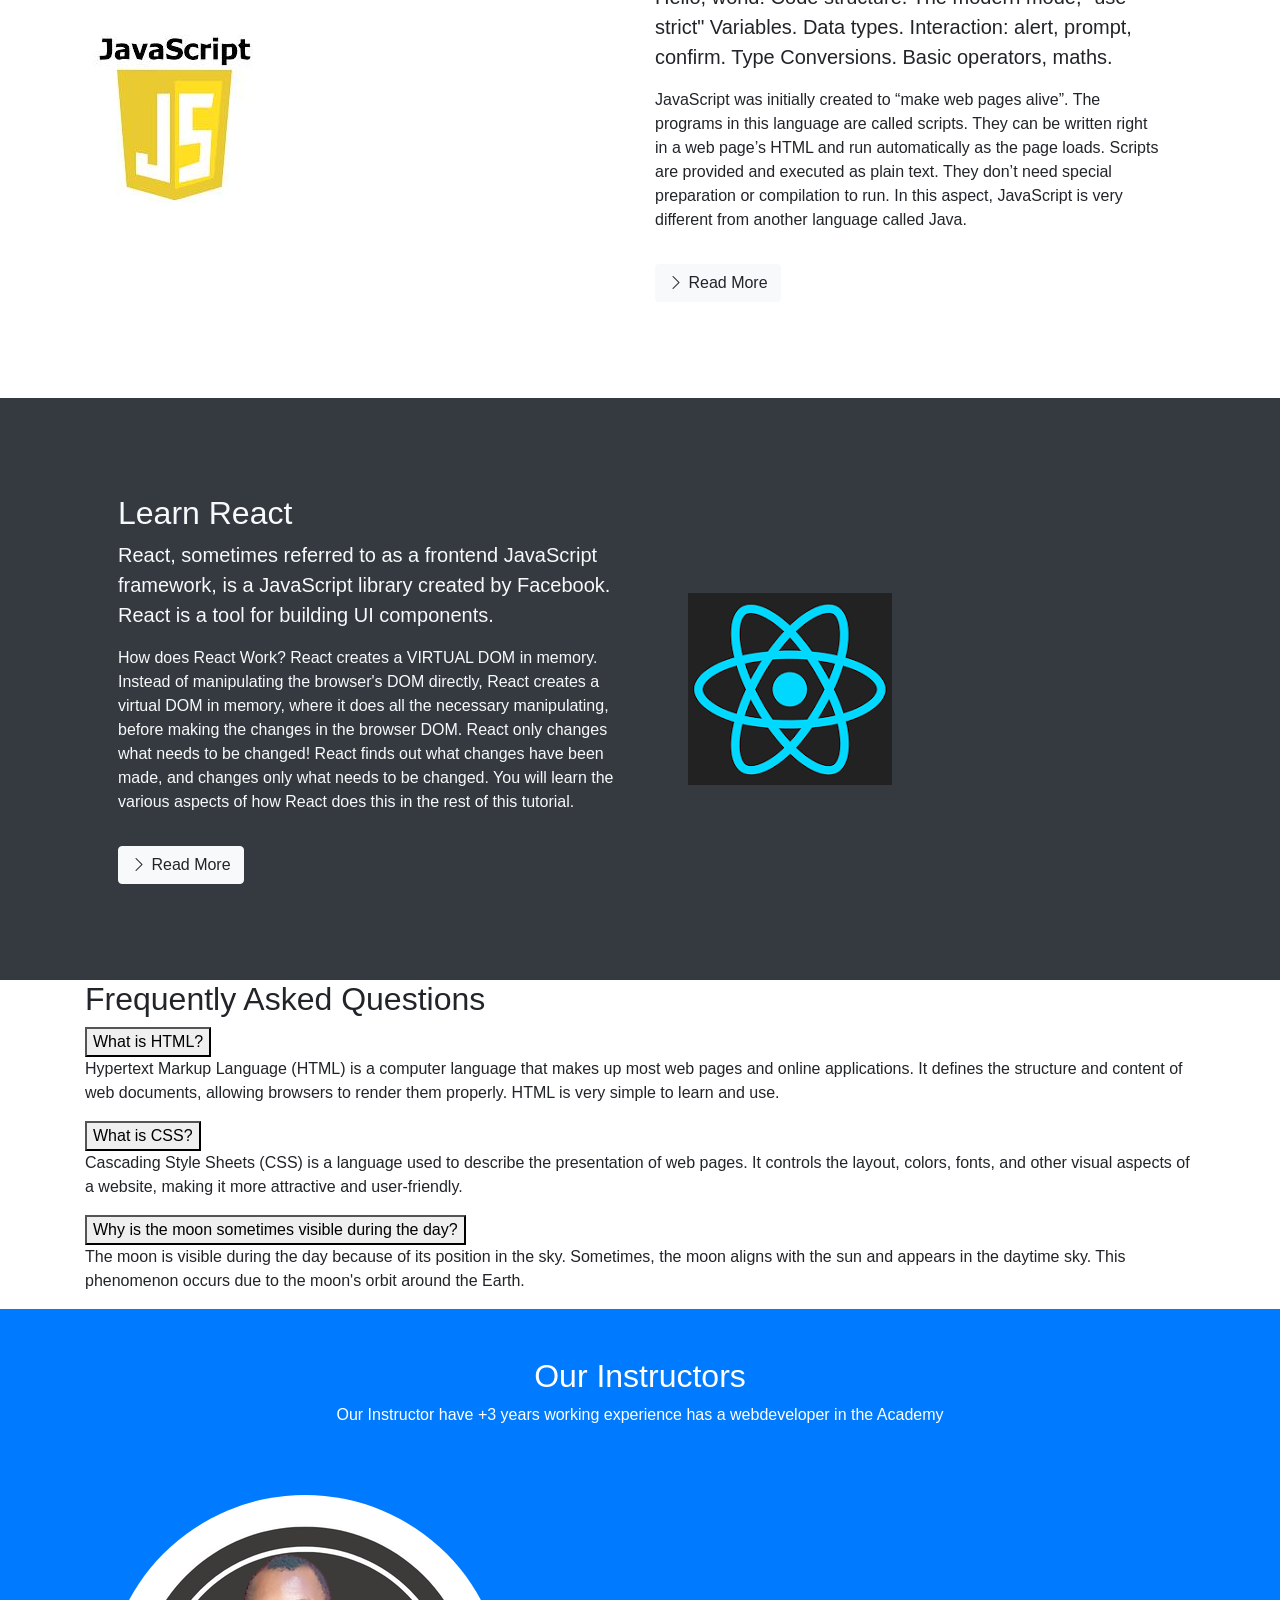
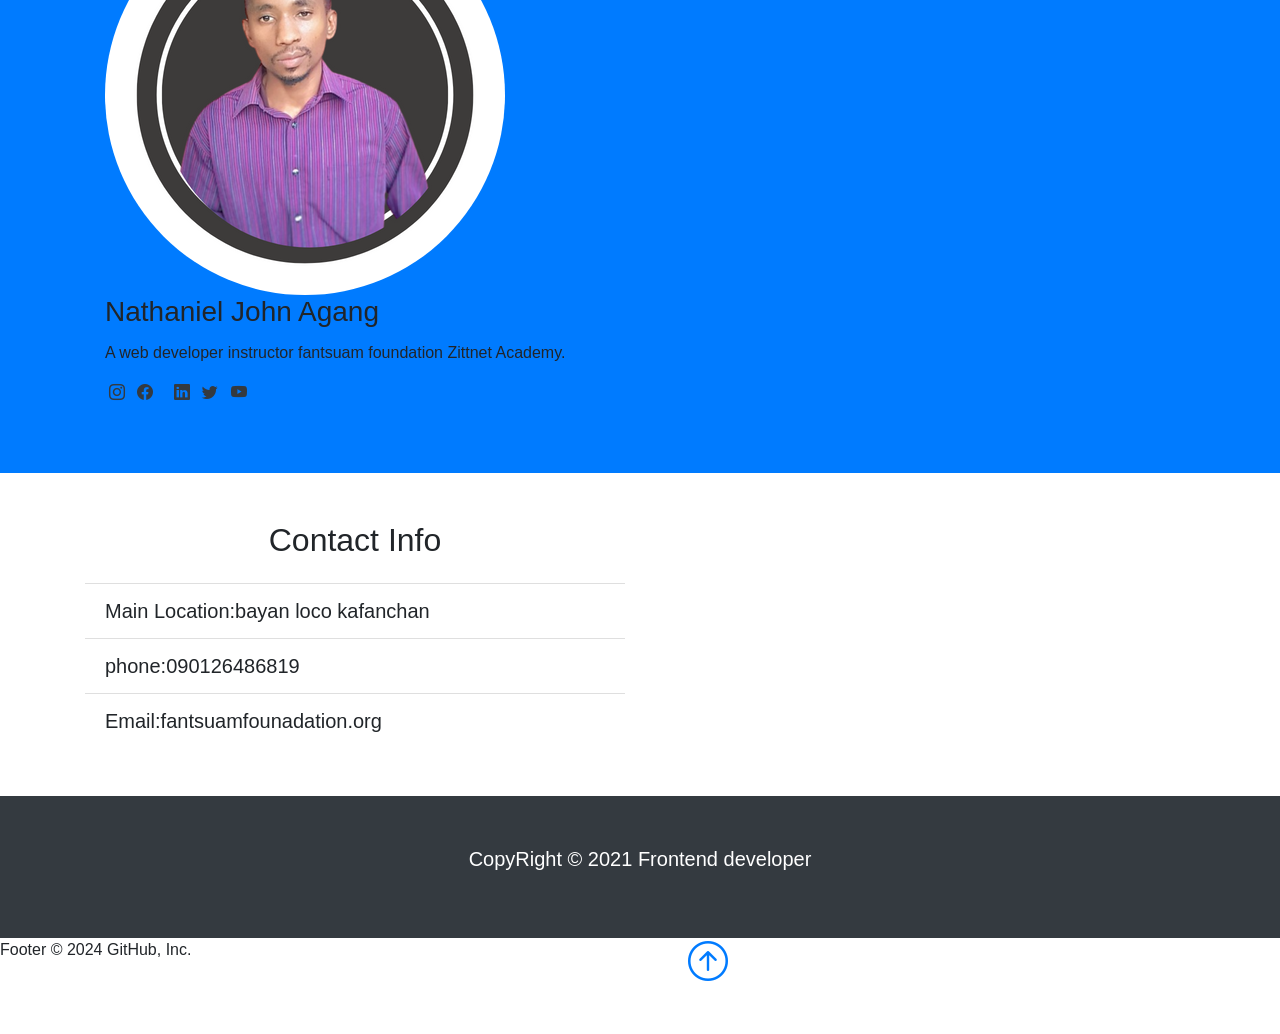
==== commit 1fd60f0b: "Update index.html" ====
--- a/index.html
+++ b/index.html
@@ -220,7 +220,7 @@
                         <div class="col md-6  >
                             <div class="card bg-light align-items-center">
                                 <div class="card-body  ">
-                                    <img src="nath.jpg" class="rounded-circle mp-3">
+                                    <img src="nath.png" class="rounded-circle mp-3">
                                     <h3 class="card-title mp-3">Nathaniel John Agang</h3>
                                     <p class="card-text">A web developer instructor fantsuam foundation Zittnet Academy.</p>
                                     <a href="3"><i class="bi bi-instagram text-dark mx-1"></i></a>
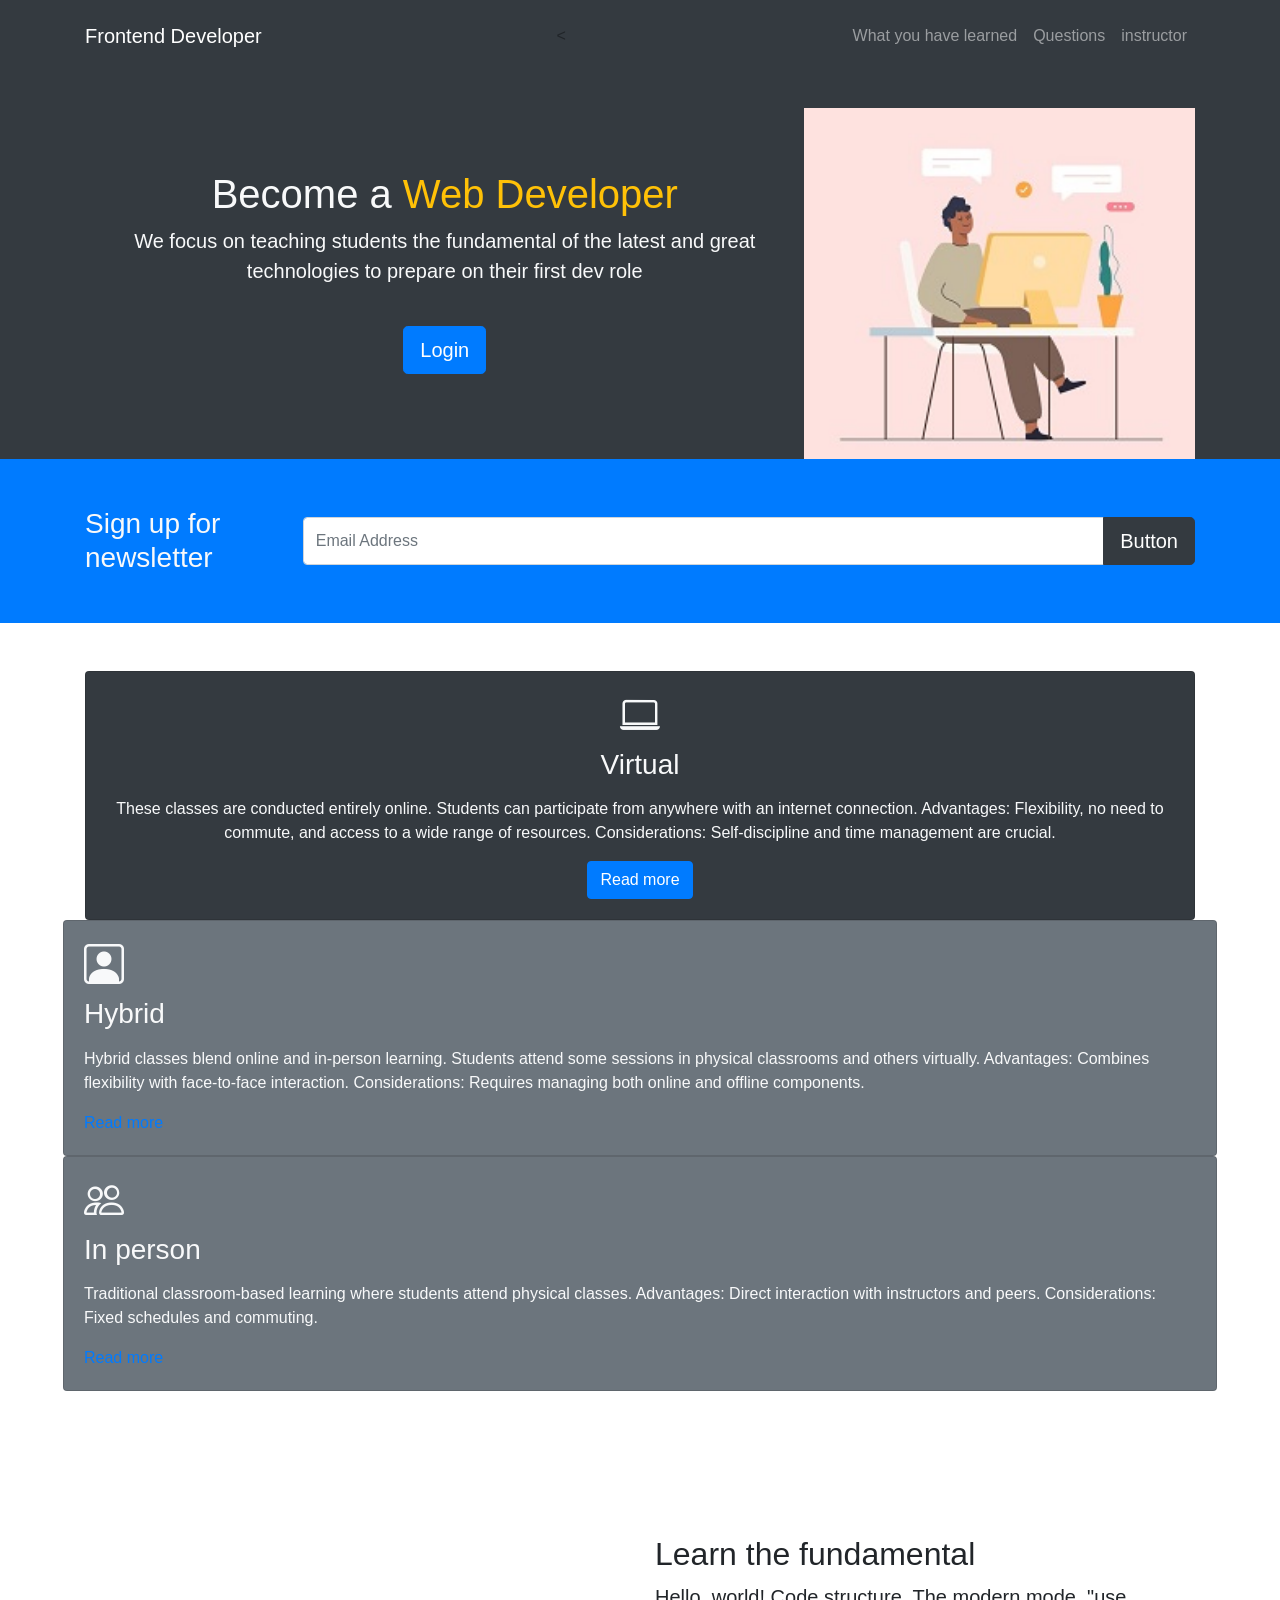
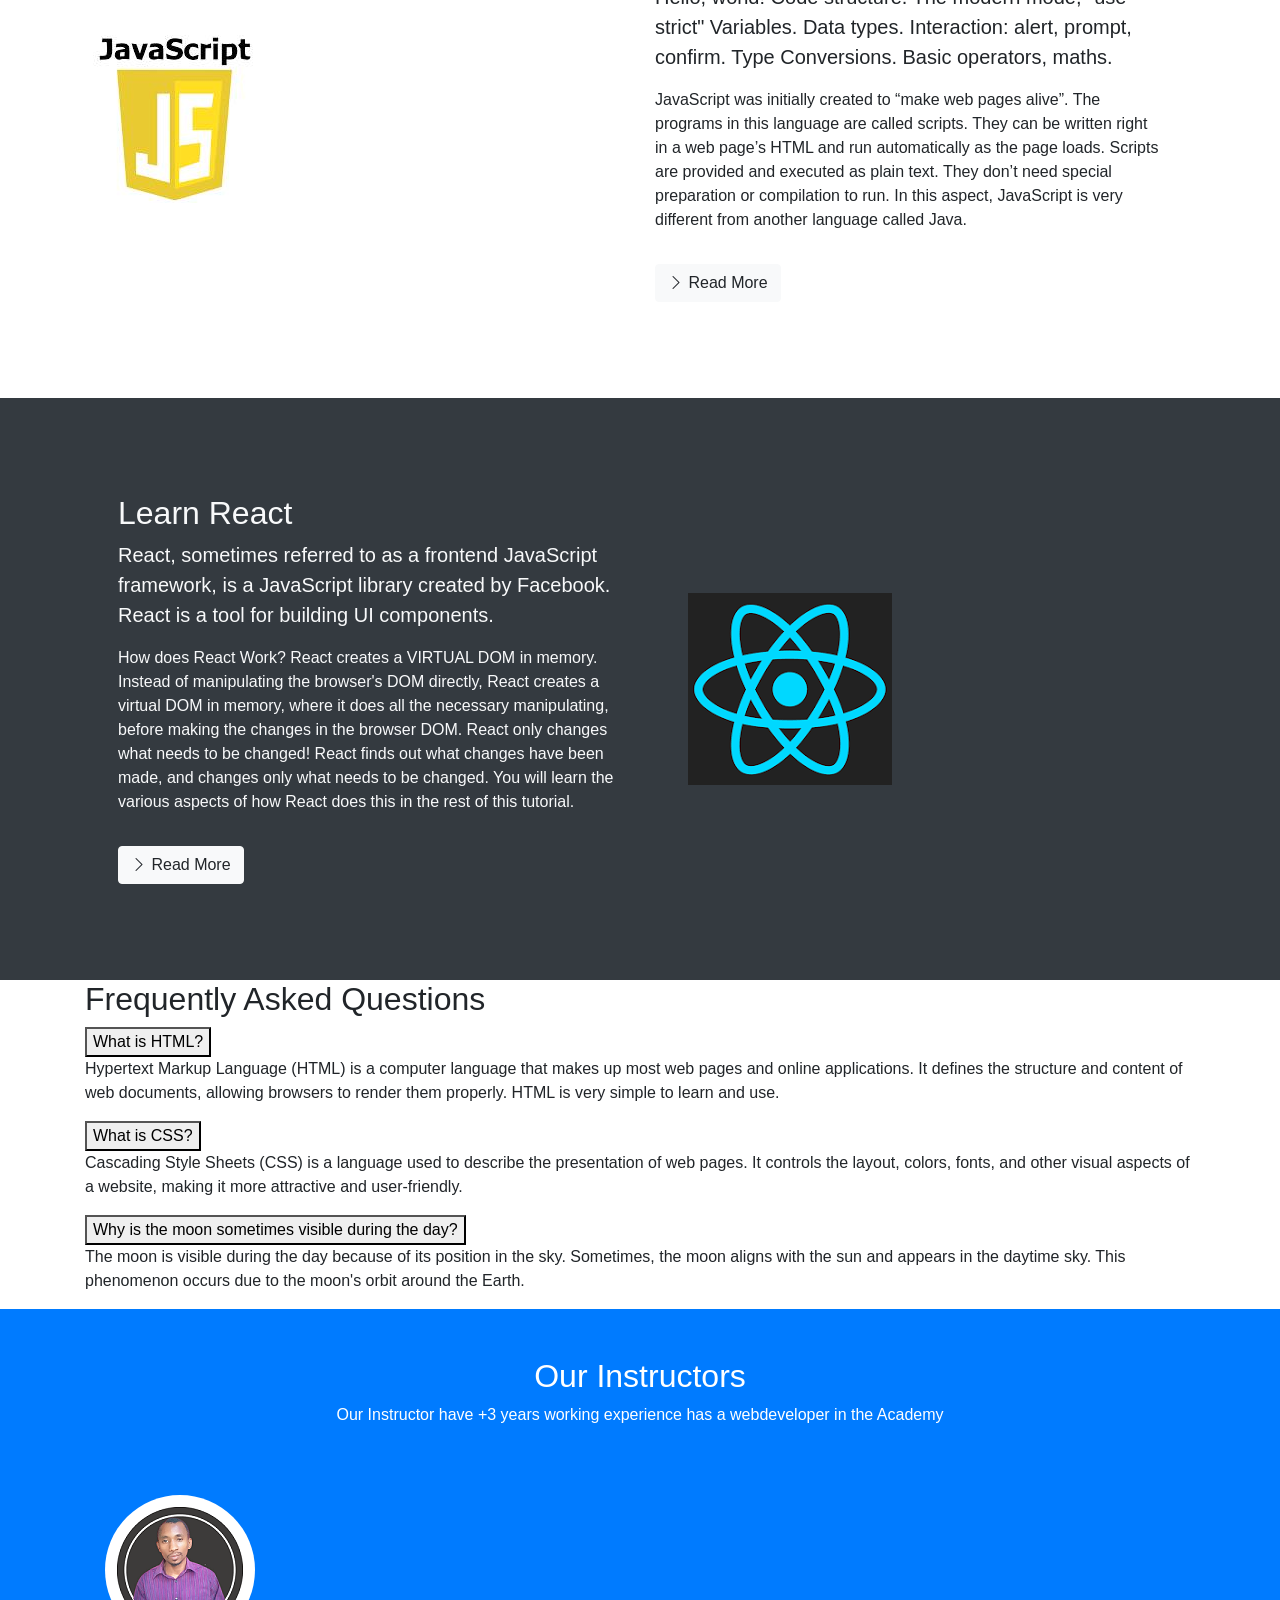
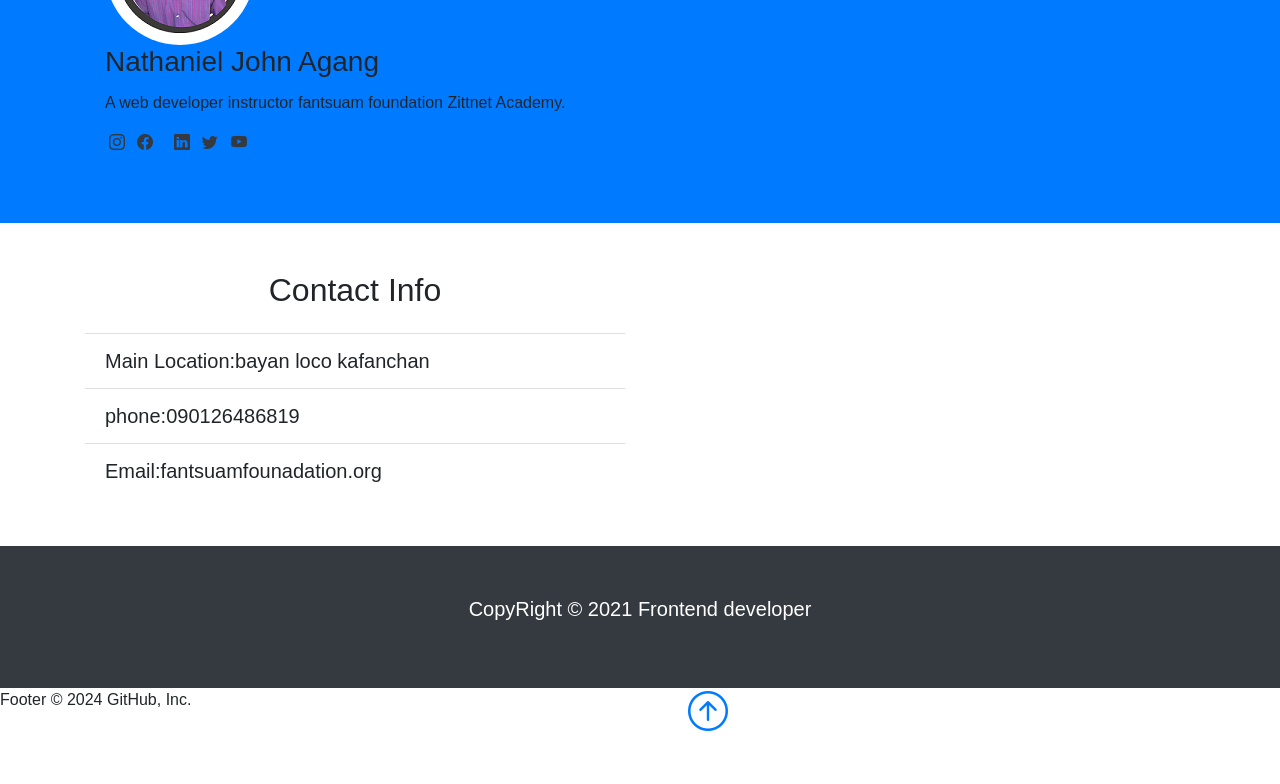
==== commit d0a481c0: "Update index.html" ====
--- a/index.html
+++ b/index.html
@@ -220,7 +220,7 @@
                         <div class="col md-6  >
                             <div class="card bg-light align-items-center">
                                 <div class="card-body  ">
-                                    <img src="nath.png" class="rounded-circle mp-3">
+                                    <img src="nathaniel.png" class="rounded-circle mp-3">
                                     <h3 class="card-title mp-3">Nathaniel John Agang</h3>
                                     <p class="card-text">A web developer instructor fantsuam foundation Zittnet Academy.</p>
                                     <a href="3"><i class="bi bi-instagram text-dark mx-1"></i></a>
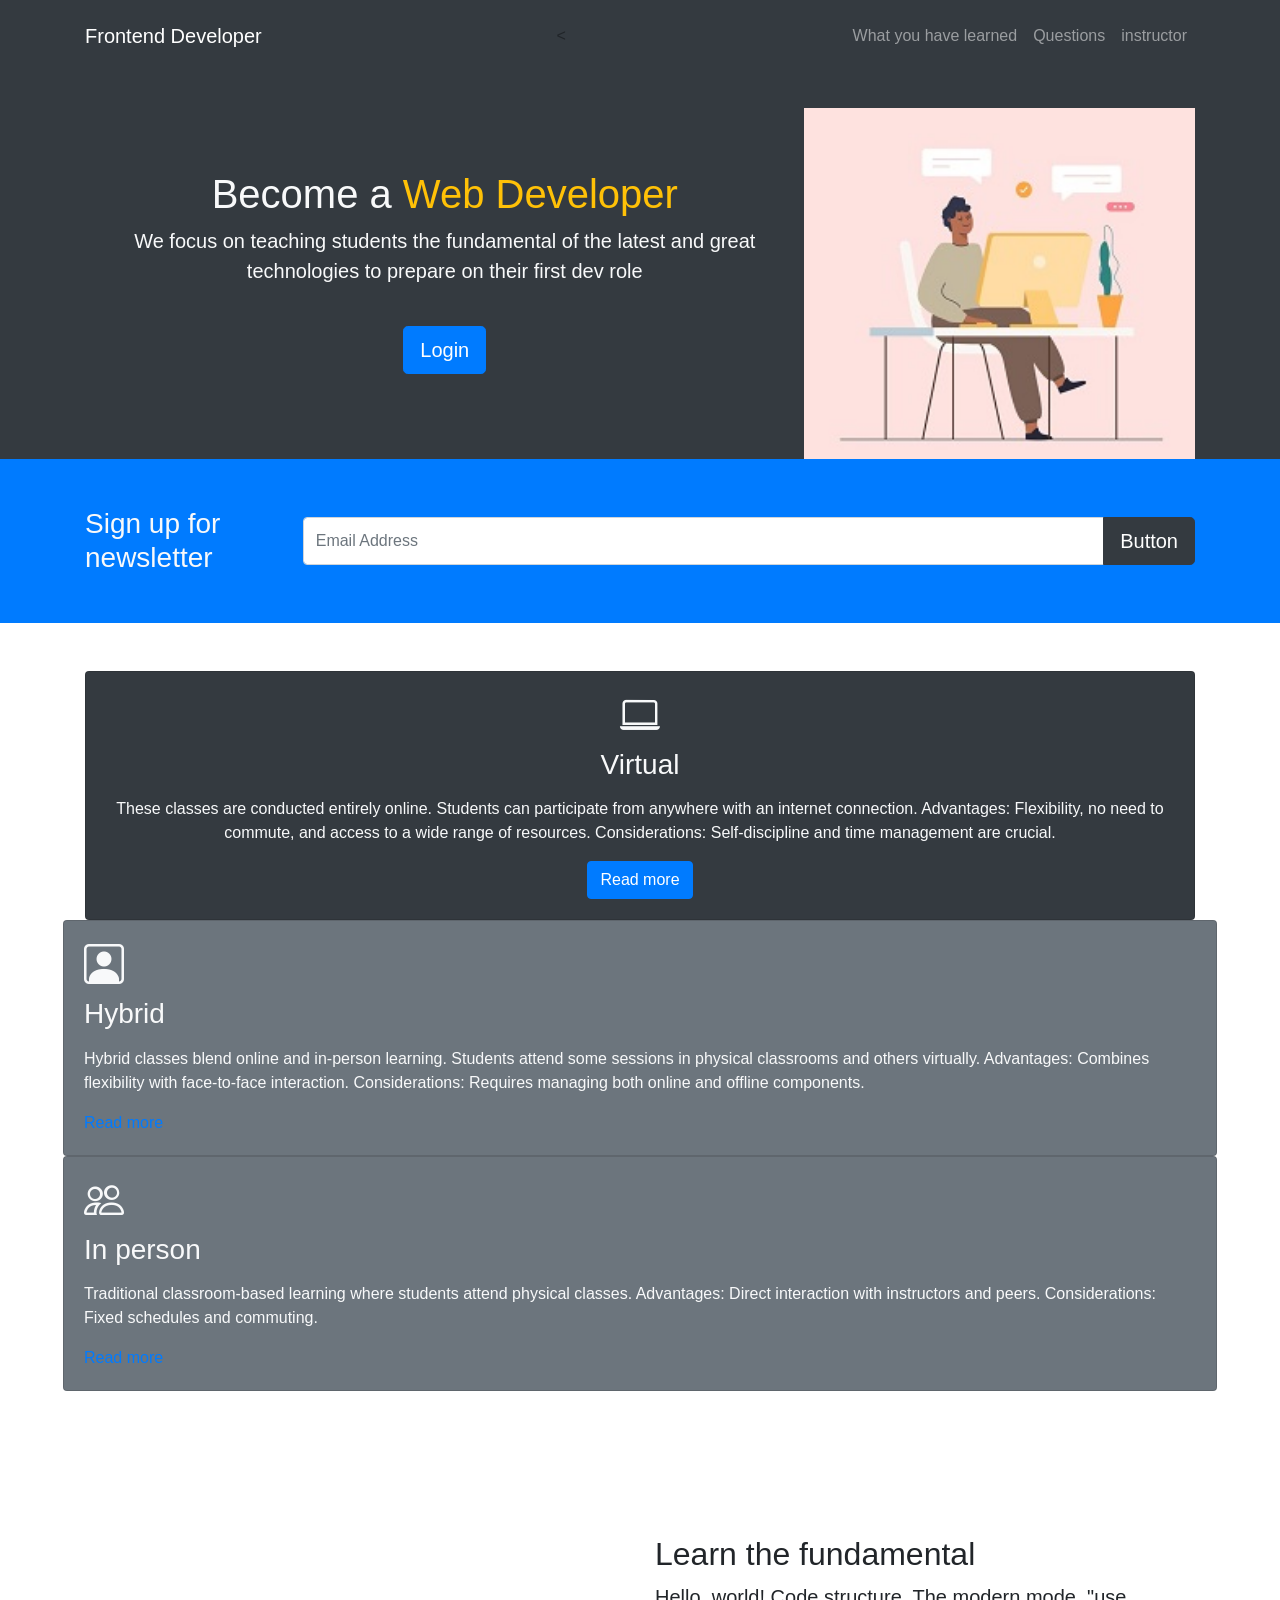
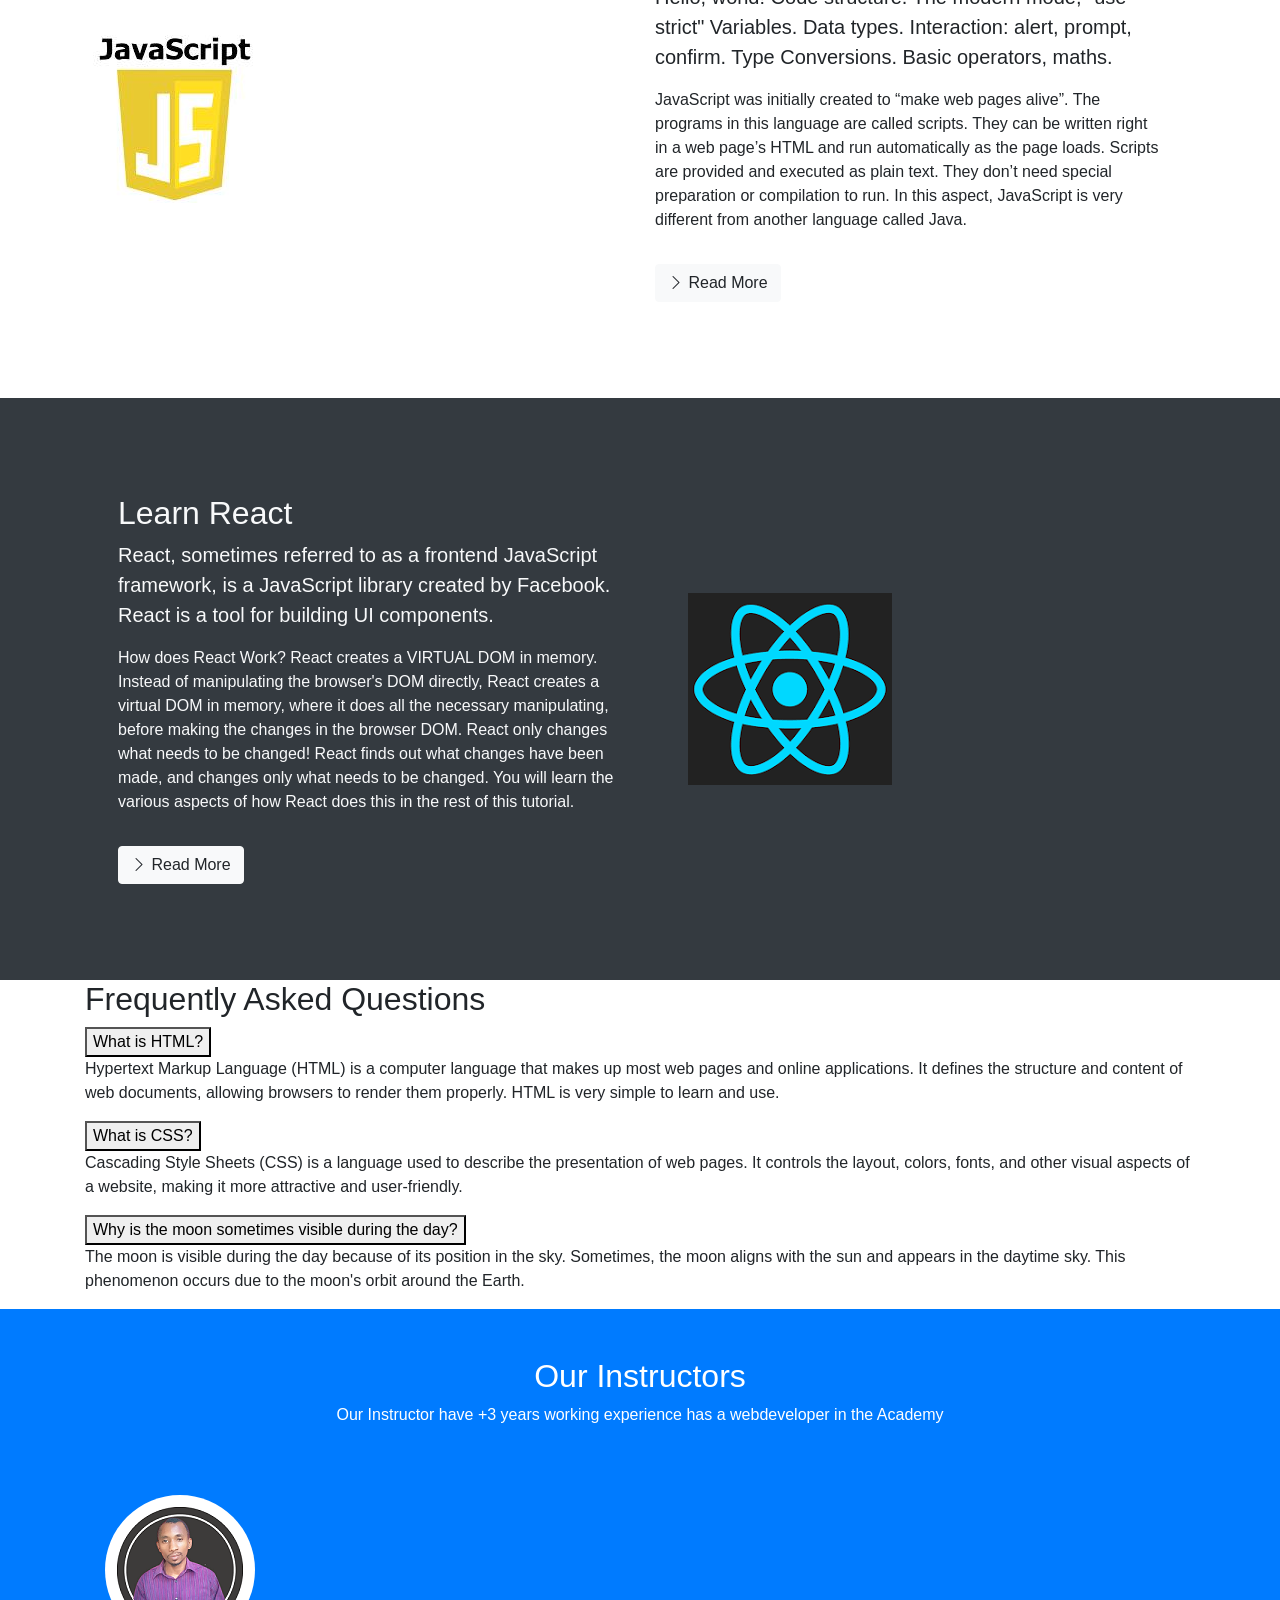
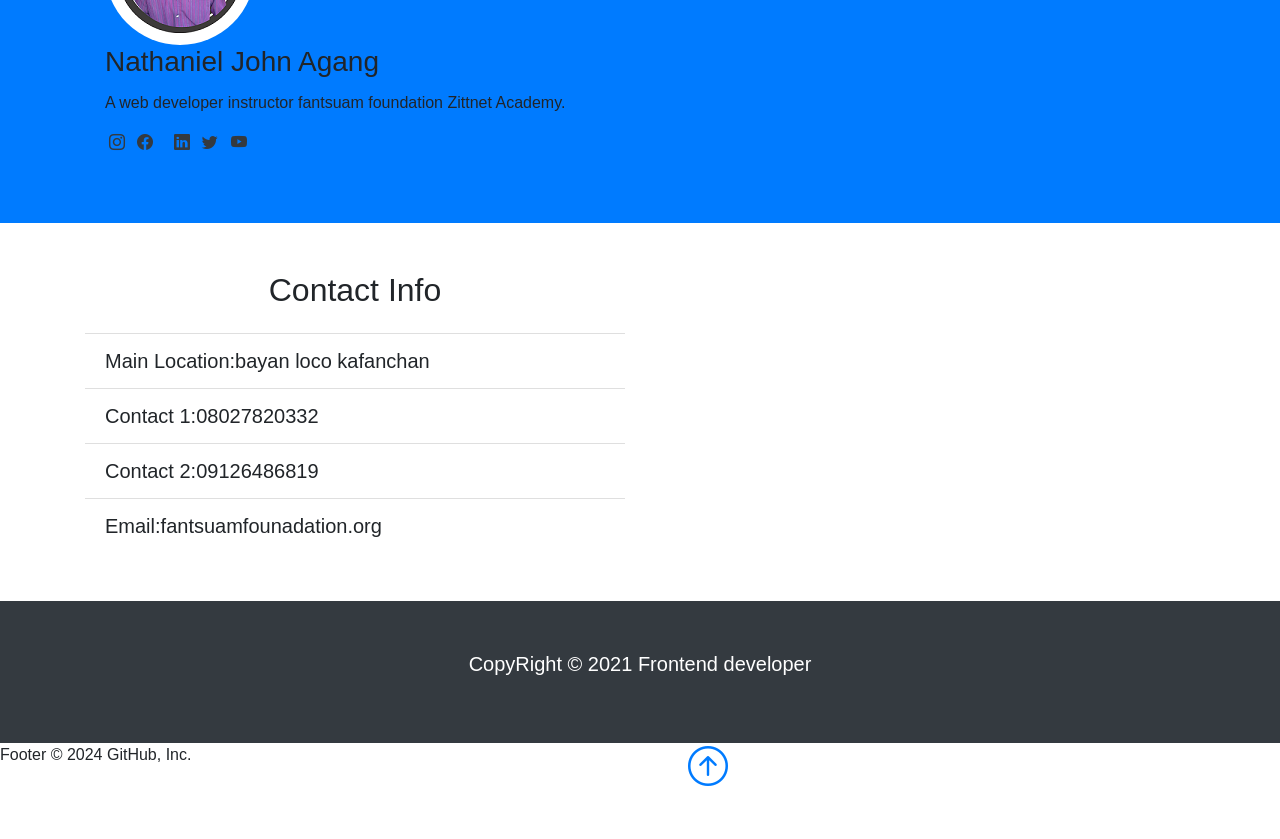
==== commit dc944fa8: "Update index.html" ====
--- a/index.html
+++ b/index.html
@@ -245,7 +245,10 @@
                                     <span class="Fw-bold">Main Location:</span>bayan loco kafanchan
                                 </li>
                                 <li class="list-group-item">
-                                    <span class="Fw-bold">phone:</span>090126486819
+                                    <span class="Fw-bold">Contact 1:</span>08027820332
+                                </li>
+                                 <li class="list-group-item">
+                                    <span class="Fw-bold">Contact 2:</span>09126486819
                                 </li>
                                 <li class="list-group-item">
                                     <span class="fw-bold">Email:</span>fantsuamfounadation.org
